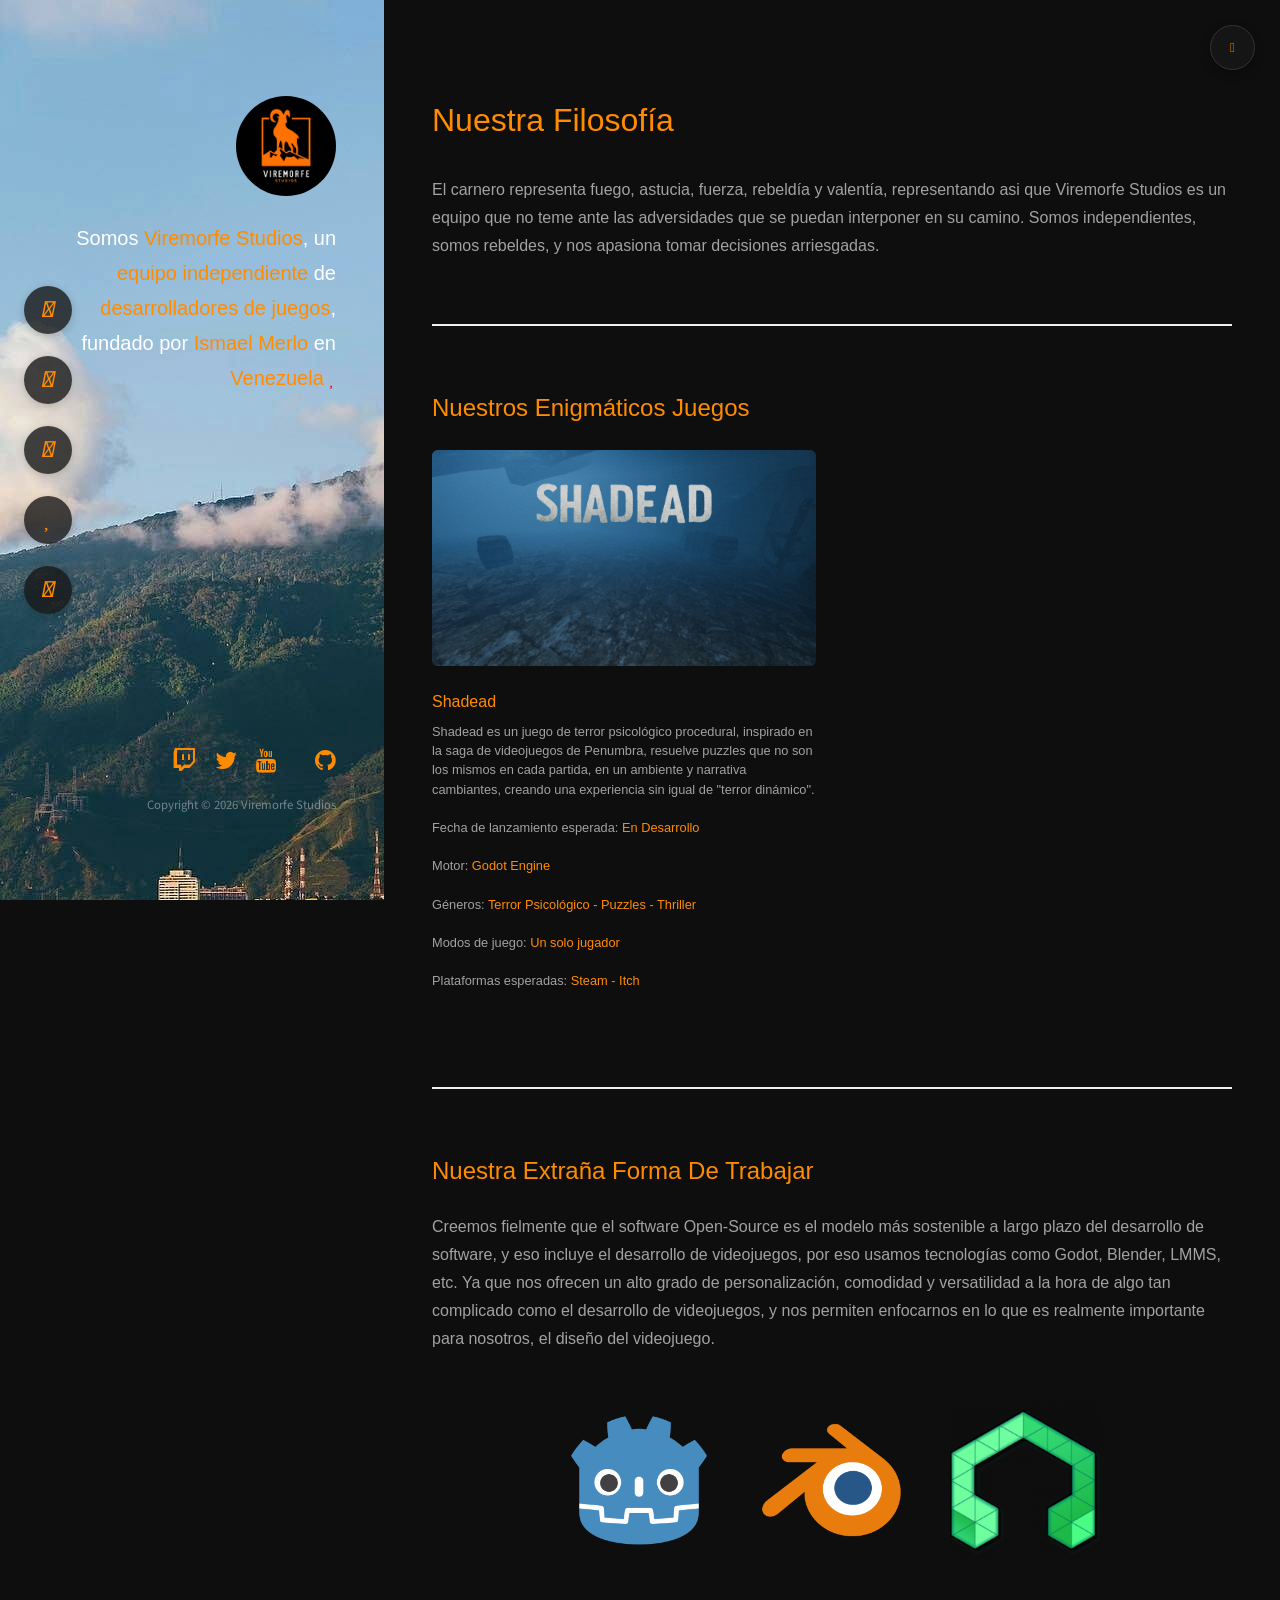
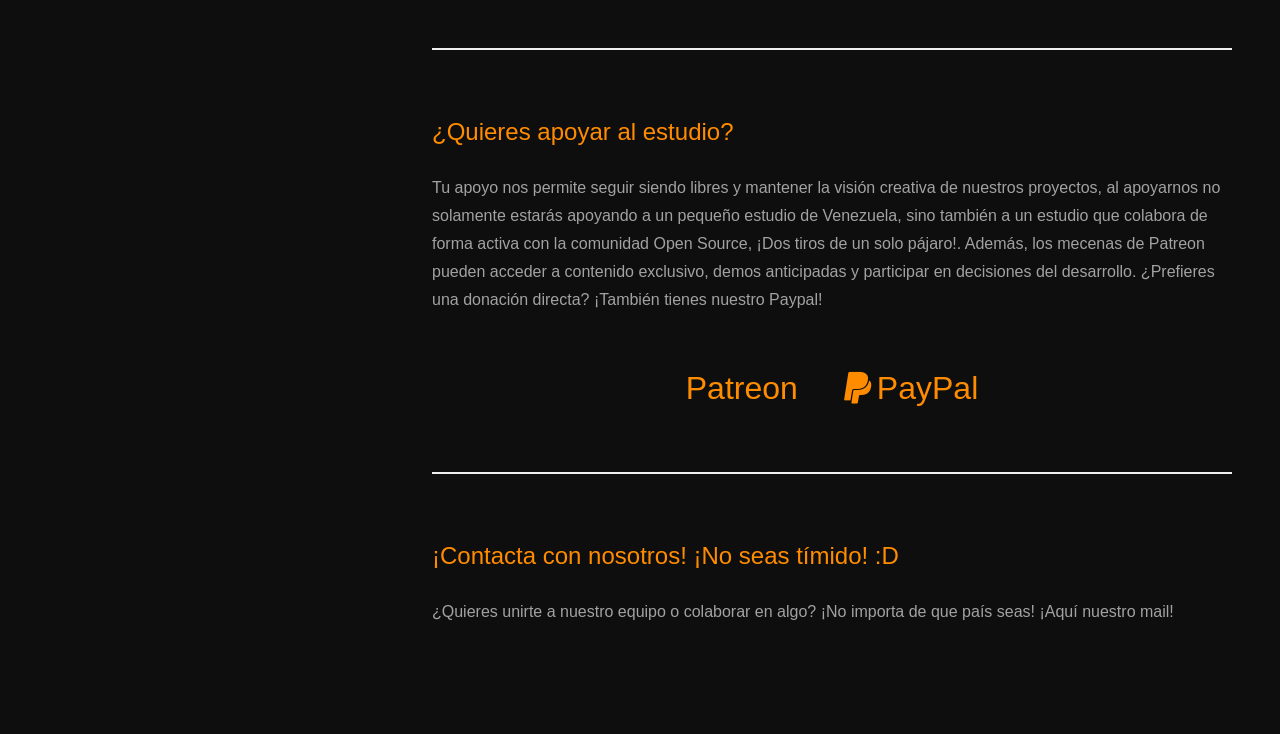
==== es.html @ a809a749 "Source code commited! Added the initial source code for the web page based on the Strata design from" ====
<!DOCTYPE HTML>
<html lang="es">
    <head>

        <!-- Hey, que haces aqui? viendo mi codigo sucio para hablar de él con los demas? Fuera! -->

        <title>Viremorfe Studios | Los Carneros Sin Miedo</title>
        <meta charset="utf-8" />
        <meta name="viewport" content="width=device-width, initial-scale=1" />
        <link rel="stylesheet" href="assets/css/main.css" />
        <link type="image/png" sizes="100x100" rel="icon" href="./images/viremorfe-studios-icon.png" />
        <script src="https://kit.fontawesome.com/fb81ac845c.js" crossorigin="anonymous"></script>
        <style>
        .icons a.icon {
            color: #ff8c00 !important;
            opacity: 1 !important;
            transition: none !important;
        }
        .icons a.icon:hover {
            color: darkOrange !important;
            opacity: 1 !important;
        }
        .fa {
            color: darkOrange !important;
            opacity: 1 !important;
            transition: none !important;
        }
        .fa:hover {
            color: darkOrange !important;
            opacity: 1 !important;
        }
        #header {
            background: url('images/bg.jpg') no-repeat center center;
            background-attachment: fixed;
        }
        .tools-images img {
            width: 150px;
            height: 150px;
            margin: 20px;
            object-fit: cover;
        }
        .team-images img {
            width: 200px;
            height: 200px;
            border-radius: 50%;
            margin: 10px;
            object-fit: cover;
        }
        @keyframes bounce-up {
            0% { transform: translateY(0);}
            50% { transform: translateY(-10px);}
            100% { transform: translateY(0);}
        }
        .tools-images img:hover {
            animation: bounce-up 0.5s;
        }
        .tools-images button {
            background: none;
            border: none;
            padding: 0;
            cursor: pointer;
        }
        .tools-images button img {
            width: 150px;
            height: 150px;
            object-fit: cover;
        }
        .team-images {
            display: flex;
            justify-content: center;
            flex-wrap: wrap;
            margin: 20px 0;
        }
        .team-images img {
            width: 200px;
            height: 200px;
            border-radius: 50%;
            margin: 10px;
            object-fit: cover;
            transition: transform 0.5s;
        }
        .team-images img:hover {
            animation: bounce-up 0.5s;
        }
        .team-images div {
            text-align: center;
        }
        .team-images a {
            text-decoration: none;
        }
        .team-images img {
            border: none;
        }
        .team-avatar {
            background: none;
            border: none;
            padding: 0;
            cursor: pointer;
        }
        .team-avatar img {
            width: 200px;
            height: 200px;
            display: block;
        }
        .team-images div {
            text-align: center;
            margin: 25px;
        }
        .team-images p {
            font-size: 0.9em;
            line-height: 1.7;
            margin-top: 5px;
        }

        .section-nav {
            position: fixed;
            top: 50%;
            left: 24px;
            transform: translateY(-50%);
            z-index: 2000;
            display: flex;
            flex-direction: column;
            gap: 22px;
        }
        .section-nav a {
            width: 48px;
            height: 48px;
            background: #181818cc;
            border-radius: 50%;
            display: flex;
            align-items: center;
            justify-content: center;
            color: darkorange;
            font-size: 1.5em;
            box-shadow: 0 2px 8px rgba(0,0,0,0.18);
            transition: background 0.2s, color 0.2s, transform 0.18s;
            text-decoration: none !important;
            border: 2px solid transparent;
            position: relative;
        }
        .section-nav a:hover, .section-nav a:focus {
            background: darkorange;
            color: #181818;
            border-color: darkorange;
            transform: scale(1.12);
        }
        .section-nav a .nav-tooltip {
            display: block;
            opacity: 0;
            position: absolute;
            left: 60px;
            background: #181818;
            color: darkorange;
            font-family: Impact, Haettenschweiler, 'Arial Narrow Bold', sans-serif;
            font-size: 1em;
            padding: 6px 16px;
            border-radius: 8px;
            white-space: nowrap;
            box-shadow: 0 2px 8px rgba(0,0,0,0.18);
            pointer-events: none;
            transition: opacity 0.18s;
            z-index: 9999;
        }
        .section-nav a:hover .nav-tooltip, .section-nav a:focus .nav-tooltip {
            opacity: 1;
        }
        .section-nav a:not(:hover):not(:focus) .nav-tooltip {
            opacity: 0;
        }

        .lang-switch {
            position: fixed;
            top: 25px;
            right: 25px;
            z-index: 10000;
            display: flex;
            gap: 12px;
        }
        .lang-btn {
            background: #181818cc;
            color: darkorange;
            border: 2px solid transparent;
            border-radius: 10px;
            padding: 8px 15px;
            text-decoration: none;
            font-family: Impact, sans-serif;
            font-size: 0.9em;
            display: flex;
            align-items: center;
            gap: 8px;
            transition: all 0.2s ease;
            box-shadow: 0 4px 10px rgba(0,0,0,0.3);
        }
        .lang-btn i {
            font-size: 1.1em;
        }
        .lang-btn:hover {
            background: darkorange;
            color: #181818;
            transform: translateY(-3px);
            border-color: darkorange;
        }

        @media (max-width: 700px) {
            .lang-switch {
                top: 15px;
                right: 50%;
                transform: translateX(50%);
            }
            .section-nav {
                flex-direction: row;
                left: 50%;
                top: unset;
                bottom: 18px;
                transform: translateX(-50%);
                background: none;
                gap: 12px;
            }
            .section-nav a .nav-tooltip {
                left: 50%;
                top: -38px;
                transform: translateX(-50%);
            }
        }

        .lang-menu {
    position: fixed;
    top: 25px;
    right: 25px;
    z-index: 10000;
    display: flex;
    flex-direction: column;
    align-items: flex-end;
}

.lang-trigger {
    background: #181818cc;
    color: darkorange;
    border: 1px solid #333;
    width: 45px;
    height: 45px;
    border-radius: 50%;
    display: flex;
    align-items: center;
    justify-content: center;
    cursor: pointer;
    transition: all 0.3s ease;
    box-shadow: 0 4px 10px rgba(0,0,0,0.3);
}

.lang-trigger:hover {
    border-color: darkorange;
    transform: scale(1.05);
}

.lang-options {
    margin-top: 10px;
    display: flex;
    flex-direction: column;
    gap: 8px;
    opacity: 0;
    visibility: hidden;
    transform: translateY(-10px);
    transition: all 0.3s cubic-bezier(0.4, 0, 0.2, 1);
}

.lang-menu.active .lang-options {
    opacity: 1;
    visibility: visible;
    transform: translateY(0);
}

.lang-btn {
    background: #181818cc;
    color: darkorange !important;
    border: 1px solid #333;
    border-radius: 8px;
    padding: 8px 14px;
    text-decoration: none !important;
    font-family: Impact, sans-serif;
    font-size: 0.85em;
    display: flex;
    align-items: center;
    gap: 10px;
    transition: all 0.2s ease;
}

.lang-btn img {
    width: 20px;
    height: auto;
    border-radius: 2px;
}

.lang-btn:hover {
    background: #252525;
    border-color: darkorange;
}

@media (max-width: 700px) {
    .lang-menu {
        top: 15px;
        right: 15px;
    }
}
        </style>
    </head>
    <body id="top">

        <div class="lang-menu" id="languageMenu">
    <button class="lang-trigger" onclick="toggleLangMenu()" title="Cambiar idioma">
        <i class="fa-solid fa-globe"></i>
    </button>
    
    <div class="lang-options">
        <a href="index.html" class="lang-btn">
            <img src="https://flagcdn.com/w40/us.png" alt="English"> EN
        </a>
        <a href="es.html" class="lang-btn">
            <img src="https://flagcdn.com/w40/es.png" alt="Español"> ES
        </a>
    </div>
</div>

            <header id="header">

                <a href="https://viremorfe.studio" class="image avatar"><img src="images/avatar.png" alt="" /></a>
                <h1 style = "font-family:Impact, Haettenschweiler, 'Arial Narrow Bold', sans-serif;"><strong>Somos <font color="darkOrange">Viremorfe Studios</font>, un <br> <font color="darkOrange">equipo independiente
                </font> de <br> <font color="darkOrange"> desarrolladores de juegos</font>, <br>
                fundado por <font color="darkOrange">Ismael Merlo</font><br> en <font color="darkOrange">Venezuela</font>  <i class="fa-solid fa-heart fa-beat" style="color: crimson"></i>
                </h1></strong>
            </header>

        <nav class="section-nav" aria-label="Navegación de secciones">
            <a href="#one" title="Filosofía">
                <i class="fa-solid fa-fire"></i>
                <span class="nav-tooltip">Filosofía</span>
            </a>
            <a href="#two" title="Juegos">
                <i class="fa-solid fa-gamepad"></i>
                <span class="nav-tooltip">Juegos</span>
            </a>
            <a href="#tools" title="Herramientas">
                <i class="fa-solid fa-wrench"></i>
                <span class="nav-tooltip">Herramientas</span>
            </a>
            <a href="#support" title="Apóyanos">
                <i class="fa-solid fa-heart"></i>
                <span class="nav-tooltip">Apóyanos</span>
            </a>
            <a href="#three" title="Contacto">
                <i class="fa-solid fa-envelope"></i>
                <span class="nav-tooltip">Contacto</span>
            </a>
        </nav>
        <script>
            document.querySelectorAll('.section-nav a').forEach(link => {
                link.addEventListener('click', function(e) {
                    const targetId = this.getAttribute('href').substring(1);
                    const target = document.getElementById(targetId);
                    if (target) {
                        e.preventDefault();
                        window.scrollTo({
                            top: target.getBoundingClientRect().top + window.scrollY - 30,
                            behavior: 'smooth'
                        });
                        this.blur();
                    }
                });
                link.addEventListener('mouseleave', function() {
                    this.blur();
                });
            });
        </script>

            <div id="main">

                    <section id="one">
                        <header class="major">
                            <h2 style = "font-family:Impact, Haettenschweiler, 'Arial Narrow Bold', sans-serif;"><font color="darkOrange">Nuestra Filosofía</font></h2>
                        </header>
                        <p style = "font-family:Impact, Haettenschweiler, 'Arial Narrow Bold', sans-serif;">El carnero representa fuego, astucia, fuerza, rebeldía y valentía, representando asi que Viremorfe Studios es un equipo que no teme ante las adversidades que se puedan interponer en su camino. Somos independientes, somos rebeldes, y nos apasiona tomar decisiones arriesgadas.</p>
                    </section>

                    <section id="two">
                        <h2 style = "font-family:Impact, Haettenschweiler, 'Arial Narrow Bold', sans-serif;"><font color="darkOrange">Nuestros Enigmáticos Juegos</font></h2>
                        <div class="row">
                            <article class="6u$ 12u$(xsmall) work-item">
                                <a href="images/fulls/01.png" class="image fit thumb"><img src="images/thumbs/01.png" alt="" /></a>
                                <h3 class="peru-text" style = "font-family:Impact, Haettenschweiler, 'Arial Narrow Bold', sans-serif;"><font color="darkOrange">Shadead</font></h3>
                                <p class="peru-text" style = "font-family:Impact, Haettenschweiler, 'Arial Narrow Bold', sans-serif;">Shadead es un juego de terror psicológico procedural, inspirado en la saga de videojuegos de Penumbra, resuelve puzzles que no son los mismos en cada partida, en un ambiente y narrativa cambiantes, creando una experiencia sin igual de "terror dinámico".<br> 
                                <br>
                                Fecha de lanzamiento esperada: <font color="darkOrange">En Desarrollo</font> <br>
                                <br>
                                Motor: <font color="darkOrange">Godot Engine</font> <br>
                                <br>
                                Géneros: <font color="darkOrange">Terror Psicológico - Puzzles - Thriller</font> <br>
                                <br>
                                Modos de juego: <font color="darkOrange">Un solo jugador</font> <br>
                                <br>
                                Plataformas esperadas: <font color="darkOrange">Steam - Itch</font>
                                </p>
                            </article>
                        </div>
                    </section>

                    <section id="tools">
                        <h2 style="font-family:Impact, Haettenschweiler, 'Arial Narrow Bold', sans-serif;"><font color="darkOrange">Nuestra Extraña Forma De Trabajar</font></h2>
                        <p style="font-family:Impact, Haettenschweiler, 'Arial Narrow Bold', sans-serif;">Creemos fielmente que el software Open-Source es el modelo más sostenible a largo plazo del desarrollo de software, y eso incluye el desarrollo de videojuegos, por eso usamos tecnologías como Godot, Blender, LMMS, etc. Ya que nos ofrecen un alto grado de personalización, comodidad y versatilidad a la hora de algo tan complicado como el desarrollo de videojuegos, y nos permiten enfocarnos en lo que es realmente importante para nosotros, el diseño del videojuego.
                        </p>
                        <div class="tools-images" style="text-align: center;">
                            <button onclick="window.open('https://godotengine.org', '_blank');">
                                <img src="images/tools/godot.png" alt="Herramienta 1" class="tool-image" />
                            </button>
                            <button onclick="window.open('https://blender.org', '_blank');">
                                <img src="images/tools/blender.png" alt="Herramienta 1" class="tool-image" />
                            </button>
                            <button onclick="window.open('https://lmms.io', '_blank');">
                                <img src="images/tools/lmms.png" alt="Herramienta 1" class="tool-image" />
                            </button>
                        </div>
                    </section>

                    <section id="support">
                        <h2 style="font-family:Impact, Haettenschweiler, 'Arial Narrow Bold', sans-serif;">
                            <font color="darkOrange">¿Quieres apoyar al estudio?</font>
                        </h2>
                        <p style="font-family:Impact, Haettenschweiler, 'Arial Narrow Bold', sans-serif;">
                            Tu apoyo nos permite seguir siendo libres y mantener la visión creativa de nuestros proyectos, al apoyarnos no solamente estarás apoyando a un pequeño estudio de Venezuela, sino también a un estudio que colabora de forma activa con la comunidad Open Source, ¡Dos tiros de un solo pájaro!. Además, los mecenas de Patreon pueden acceder a contenido exclusivo, demos anticipadas y participar en decisiones del desarrollo. ¿Prefieres una donación directa? ¡También tienes nuestro Paypal!<br><br>
                        </p>
                        <div style="text-align: center; margin-bottom: 30px;">
                            <a href="https://www.patreon.com/viremorfestudios" target="_blank" class="icon fa-brands fa-patreon" style="font-size: 32px; color: darkOrange; margin: 0 20px; text-decoration: none;">
                                <span style="font-family:Impact, Haettenschweiler, 'Arial Narrow Bold', sans-serif;">Patreon</span>
                            </a>
                            <a href="https://www.paypal.me/viremorfestudios" target="_blank" class="icon fa-brands fa-paypal" style="font-size: 32px; color: darkOrange; margin: 0 20px; text-decoration: none;">
                                <span style="font-family:Impact, Haettenschweiler, 'Arial Narrow Bold', sans-serif;">PayPal</span>
                            </a>
                        </div>
                    </section>

                    <section id="three"></section>
                        <h2 style="font-family:Impact, Haettenschweiler, 'Arial Narrow Bold', sans-serif;"><font color="darkOrange">¡Contacta con nosotros! ¡No seas tímido! :D</font></h2>
                        <p style="font-family:Impact, Haettenschweiler, 'Arial Narrow Bold', sans-serif;">¿Quieres unirte a nuestro equipo o colaborar en algo? ¡No importa de que país seas! ¡Aquí nuestro mail! <br> <br> <a href="mailto:contact@viremorfe.studio" class="fa-regular fa-envelope-open fa-bounce" class="icon fa-envelope-o" style="font-size: 18px; color: darkOrange; text-decoration: none;"></a> </p>
                    </section>
            </div>

            <footer id="footer">
                <ul class="icons">
                    <br>
                    <li><a target="_blank" href="https://twitch.tv/viremorfe" class="icon fa-brands fa-twitch"><span class="label">Twitch</span></a></li>
                    <li><a target="_blank" href="https://x.com/viremorfe" class="icon fa-brands fa-twitter"><span class="label">Twitter</span></a></li>
                    <li><a target="_blank" href="https://www.youtube.com/@Viremorfe" class="icon fa-brands fa-youtube"><span class="label">Youtube</span></a></li>
                    <li><a target="_blank" href="https://tiktok.com/@viremorfe_oficial" class="icon fa-brands fa-tiktok"><span class="label">Tiktok</span></a></li>
                    <li><a target="_blank" href="https://www.github.com/viremorfe-studios" class="icon fa-brands fa-github"><span class="label">GitHub</span></a></li>
                    </ul>

                <ul class="copyright">
                    <li>Copyright &copy; 2026 Viremorfe Studios</li>
                </ul>
            </footer>

        <script src="assets/js/jquery.min.js"></script>
            <script src="assets/js/jquery.poptrox.min.js"></script>
            <script src="assets/js/skel.min.js"></script>
            <script src="assets/js/util.js"></script>
            <script src="assets/js/main.js"></script>

        <script>
    function toggleLangMenu() {
        const menu = document.getElementById('languageMenu');
        menu.classList.toggle('active');
    }

    window.onclick = function(event) {
        if (!event.target.closest('#languageMenu')) {
            const menu = document.getElementById('languageMenu');
            if (menu.classList.contains('active')) {
                menu.classList.remove('active');
            }
        }
    }
</script>

    </body>
</html>
---- assets/css/main.css ----
@import url("font-awesome.min.css");
@import url("http://fonts.googleapis.com/css?family=Source+Sans+Pro:400,400italic");

/*
	Strata by HTML5 UP
	html5up.net | @n33co
	Free for personal and commercial use under the CCA 3.0 license (html5up.net/license)
*/

/* Reset */

	html, body, div, span, applet, object, iframe, h1, h2, h3, h4, h5, h6, p, blockquote, pre, a, abbr, acronym, address, big, cite, code, del, dfn, em, img, ins, kbd, q, s, samp, small, strike, strong, sub, sup, tt, var, b, u, i, center, dl, dt, dd, ol, ul, li, fieldset, form, label, legend, table, caption, tbody, tfoot, thead, tr, th, td, article, aside, canvas, details, embed, figure, figcaption, footer, header, hgroup, menu, nav, output, ruby, section, summary, time, mark, audio, video {
		margin: 0;
		padding: 0;
		border: 0;
		font-size: 100%;
		font: inherit;
		vertical-align: baseline;
	}

	article, aside, details, figcaption, figure, footer, header, hgroup, menu, nav, section {
		display: block;
	}

	body {
		line-height: 1;
	}

	ol, ul {
		list-style: none;
	}

	blockquote, q {
		quotes: none;
	}

	blockquote:before, blockquote:after, q:before, q:after {
		content: '';
		content: none;
	}

	table {
		border-collapse: collapse;
		border-spacing: 0;
	}

	body {
		-webkit-text-size-adjust: none;
	}

/* Box Model */

	*, *:before, *:after {
		-moz-box-sizing: border-box;
		-webkit-box-sizing: border-box;
		box-sizing: border-box;
	}

/* Containers */

	.container {
		margin-left: auto;
		margin-right: auto;
	}

	.container.\31 25\25 {
		width: 100%;
		max-width: 1200px;
		min-width: 960px;
	}

	.container.\37 5\25 {
		width: 720px;
	}

	.container.\35 0\25 {
		width: 480px;
	}

	.container.\32 5\25 {
		width: 240px;
	}

	.container {
		width: 960px;
	}

	@media screen and (max-width: 1800px) {

		.container.\31 25\25 {
			width: 100%;
			max-width: 1200px;
			min-width: 960px;
		}

		.container.\37 5\25 {
			width: 720px;
		}

		.container.\35 0\25 {
			width: 480px;
		}

		.container.\32 5\25 {
			width: 240px;
		}

		.container {
			width: 960px;
		}

	}

	@media screen and (max-width: 1280px) {

		.container.\31 25\25 {
			width: 100%;
			max-width: 1200px;
			min-width: 960px;
		}

		.container.\37 5\25 {
			width: 720px;
		}

		.container.\35 0\25 {
			width: 480px;
		}

		.container.\32 5\25 {
			width: 240px;
		}

		.container {
			width: 960px;
		}

	}

	@media screen and (max-width: 980px) {

		.container.\31 25\25 {
			width: 100%;
			max-width: 1200px;
			min-width: 960px;
		}

		.container.\37 5\25 {
			width: 720px;
		}

		.container.\35 0\25 {
			width: 480px;
		}

		.container.\32 5\25 {
			width: 240px;
		}

		.container {
			width: 960px;
		}

	}

	@media screen and (max-width: 736px) {

		.container.\31 25\25 {
			width: 100%;
			max-width: 1200px;
			min-width: 960px;
		}

		.container.\37 5\25 {
			width: 720px;
		}

		.container.\35 0\25 {
			width: 480px;
		}

		.container.\32 5\25 {
			width: 240px;
		}

		.container {
			width: 960px;
		}

	}

	@media screen and (max-width: 480px) {

		.container.\31 25\25 {
			width: 100%;
			max-width: 1200px;
			min-width: 960px;
		}

		.container.\37 5\25 {
			width: 720px;
		}

		.container.\35 0\25 {
			width: 480px;
		}

		.container.\32 5\25 {
			width: 240px;
		}

		.container {
			width: 960px;
		}

	}

/* Grid */

	.row {
		border-bottom: solid 1px transparent;
		-moz-box-sizing: border-box;
		-webkit-box-sizing: border-box;
		box-sizing: border-box;
	}

	.row > * {
		float: left;
		-moz-box-sizing: border-box;
		-webkit-box-sizing: border-box;
		box-sizing: border-box;
	}

	.row:after, .row:before {
		content: '';
		display: block;
		clear: both;
		height: 0;
	}

	.row.uniform > * > :first-child {
		margin-top: 0;
	}

	.row.uniform > * > :last-child {
		margin-bottom: 0;
	}

	.row.\30 \25 > * {
		padding: 0 0 0 0em;
	}

	.row.\30 \25 {
		margin: 0 0 -1px 0em;
	}

	.row.uniform.\30 \25 > * {
		padding: 0em 0 0 0em;
	}

	.row.uniform.\30 \25 {
		margin: 0em 0 -1px 0em;
	}

	.row > * {
		padding: 0 0 0 2.5em;
	}

	.row {
		margin: 0 0 -1px -2.5em;
	}

	.row.uniform > * {
		padding: 2.5em 0 0 2.5em;
	}

	.row.uniform {
		margin: -2.5em 0 -1px -2.5em;
	}

	.row.\32 00\25 > * {
		padding: 0 0 0 5em;
	}

	.row.\32 00\25 {
		margin: 0 0 -1px -5em;
	}

	.row.uniform.\32 00\25 > * {
		padding: 5em 0 0 5em;
	}

	.row.uniform.\32 00\25 {
		margin: -5em 0 -1px -5em;
	}

	.row.\31 50\25 > * {
		padding: 0 0 0 3.75em;
	}

	.row.\31 50\25 {
		margin: 0 0 -1px -3.75em;
	}

	.row.uniform.\31 50\25 > * {
		padding: 3.75em 0 0 3.75em;
	}

	.row.uniform.\31 50\25 {
		margin: -3.75em 0 -1px -3.75em;
	}

	.row.\35 0\25 > * {
		padding: 0 0 0 1.25em;
	}

	.row.\35 0\25 {
		margin: 0 0 -1px -1.25em;
	}

	.row.uniform.\35 0\25 > * {
		padding: 1.25em 0 0 1.25em;
	}

	.row.uniform.\35 0\25 {
		margin: -1.25em 0 -1px -1.25em;
	}

	.row.\32 5\25 > * {
		padding: 0 0 0 0.625em;
	}

	.row.\32 5\25 {
		margin: 0 0 -1px -0.625em;
	}

	.row.uniform.\32 5\25 > * {
		padding: 0.625em 0 0 0.625em;
	}

	.row.uniform.\32 5\25 {
		margin: -0.625em 0 -1px -0.625em;
	}

	.\31 2u, .\31 2u\24 {
		width: 100%;
		clear: none;
		margin-left: 0;
	}

	.\31 1u, .\31 1u\24 {
		width: 91.6666666667%;
		clear: none;
		margin-left: 0;
	}

	.\31 0u, .\31 0u\24 {
		width: 83.3333333333%;
		clear: none;
		margin-left: 0;
	}

	.\39 u, .\39 u\24 {
		width: 75%;
		clear: none;
		margin-left: 0;
	}

	.\38 u, .\38 u\24 {
		width: 66.6666666667%;
		clear: none;
		margin-left: 0;
	}

	.\37 u, .\37 u\24 {
		width: 58.3333333333%;
		clear: none;
		margin-left: 0;
	}

	.\36 u, .\36 u\24 {
		width: 50%;
		clear: none;
		margin-left: 0;
	}

	.\35 u, .\35 u\24 {
		width: 41.6666666667%;
		clear: none;
		margin-left: 0;
	}

	.\34 u, .\34 u\24 {
		width: 33.3333333333%;
		clear: none;
		margin-left: 0;
	}

	.\33 u, .\33 u\24 {
		width: 25%;
		clear: none;
		margin-left: 0;
	}

	.\32 u, .\32 u\24 {
		width: 16.6666666667%;
		clear: none;
		margin-left: 0;
	}

	.\31 u, .\31 u\24 {
		width: 8.3333333333%;
		clear: none;
		margin-left: 0;
	}

	.\31 2u\24 + *,
	.\31 1u\24 + *,
	.\31 0u\24 + *,
	.\39 u\24 + *,
	.\38 u\24 + *,
	.\37 u\24 + *,
	.\36 u\24 + *,
	.\35 u\24 + *,
	.\34 u\24 + *,
	.\33 u\24 + *,
	.\32 u\24 + *,
	.\31 u\24 + * {
		clear: left;
	}

	.\-11u {
		margin-left: 91.66667%;
	}

	.\-10u {
		margin-left: 83.33333%;
	}

	.\-9u {
		margin-left: 75%;
	}

	.\-8u {
		margin-left: 66.66667%;
	}

	.\-7u {
		margin-left: 58.33333%;
	}

	.\-6u {
		margin-left: 50%;
	}

	.\-5u {
		margin-left: 41.66667%;
	}

	.\-4u {
		margin-left: 33.33333%;
	}

	.\-3u {
		margin-left: 25%;
	}

	.\-2u {
		margin-left: 16.66667%;
	}

	.\-1u {
		margin-left: 8.33333%;
	}

	@media screen and (max-width: 1800px) {

		.row > * {
			padding: 0 0 0 2.5em;
		}

		.row {
			margin: 0 0 -1px -2.5em;
		}

		.row.uniform > * {
			padding: 2.5em 0 0 2.5em;
		}

		.row.uniform {
			margin: -2.5em 0 -1px -2.5em;
		}

		.row.\32 00\25 > * {
			padding: 0 0 0 5em;
		}

		.row.\32 00\25 {
			margin: 0 0 -1px -5em;
		}

		.row.uniform.\32 00\25 > * {
			padding: 5em 0 0 5em;
		}

		.row.uniform.\32 00\25 {
			margin: -5em 0 -1px -5em;
		}

		.row.\31 50\25 > * {
			padding: 0 0 0 3.75em;
		}

		.row.\31 50\25 {
			margin: 0 0 -1px -3.75em;
		}

		.row.uniform.\31 50\25 > * {
			padding: 3.75em 0 0 3.75em;
		}

		.row.uniform.\31 50\25 {
			margin: -3.75em 0 -1px -3.75em;
		}

		.row.\35 0\25 > * {
			padding: 0 0 0 1.25em;
		}

		.row.\35 0\25 {
			margin: 0 0 -1px -1.25em;
		}

		.row.uniform.\35 0\25 > * {
			padding: 1.25em 0 0 1.25em;
		}

		.row.uniform.\35 0\25 {
			margin: -1.25em 0 -1px -1.25em;
		}

		.row.\32 5\25 > * {
			padding: 0 0 0 0.625em;
		}

		.row.\32 5\25 {
			margin: 0 0 -1px -0.625em;
		}

		.row.uniform.\32 5\25 > * {
			padding: 0.625em 0 0 0.625em;
		}

		.row.uniform.\32 5\25 {
			margin: -0.625em 0 -1px -0.625em;
		}

		.\31 2u\28xlarge\29, .\31 2u\24\28xlarge\29 {
			width: 100%;
			clear: none;
			margin-left: 0;
		}

		.\31 1u\28xlarge\29, .\31 1u\24\28xlarge\29 {
			width: 91.6666666667%;
			clear: none;
			margin-left: 0;
		}

		.\31 0u\28xlarge\29, .\31 0u\24\28xlarge\29 {
			width: 83.3333333333%;
			clear: none;
			margin-left: 0;
		}

		.\39 u\28xlarge\29, .\39 u\24\28xlarge\29 {
			width: 75%;
			clear: none;
			margin-left: 0;
		}

		.\38 u\28xlarge\29, .\38 u\24\28xlarge\29 {
			width: 66.6666666667%;
			clear: none;
			margin-left: 0;
		}

		.\37 u\28xlarge\29, .\37 u\24\28xlarge\29 {
			width: 58.3333333333%;
			clear: none;
			margin-left: 0;
		}

		.\36 u\28xlarge\29, .\36 u\24\28xlarge\29 {
			width: 50%;
			clear: none;
			margin-left: 0;
		}

		.\35 u\28xlarge\29, .\35 u\24\28xlarge\29 {
			width: 41.6666666667%;
			clear: none;
			margin-left: 0;
		}

		.\34 u\28xlarge\29, .\34 u\24\28xlarge\29 {
			width: 33.3333333333%;
			clear: none;
			margin-left: 0;
		}

		.\33 u\28xlarge\29, .\33 u\24\28xlarge\29 {
			width: 25%;
			clear: none;
			margin-left: 0;
		}

		.\32 u\28xlarge\29, .\32 u\24\28xlarge\29 {
			width: 16.6666666667%;
			clear: none;
			margin-left: 0;
		}

		.\31 u\28xlarge\29, .\31 u\24\28xlarge\29 {
			width: 8.3333333333%;
			clear: none;
			margin-left: 0;
		}

		.\31 2u\24\28xlarge\29 + *,
		.\31 1u\24\28xlarge\29 + *,
		.\31 0u\24\28xlarge\29 + *,
		.\39 u\24\28xlarge\29 + *,
		.\38 u\24\28xlarge\29 + *,
		.\37 u\24\28xlarge\29 + *,
		.\36 u\24\28xlarge\29 + *,
		.\35 u\24\28xlarge\29 + *,
		.\34 u\24\28xlarge\29 + *,
		.\33 u\24\28xlarge\29 + *,
		.\32 u\24\28xlarge\29 + *,
		.\31 u\24\28xlarge\29 + * {
			clear: left;
		}

		.\-11u\28xlarge\29 {
			margin-left: 91.66667%;
		}

		.\-10u\28xlarge\29 {
			margin-left: 83.33333%;
		}

		.\-9u\28xlarge\29 {
			margin-left: 75%;
		}

		.\-8u\28xlarge\29 {
			margin-left: 66.66667%;
		}

		.\-7u\28xlarge\29 {
			margin-left: 58.33333%;
		}

		.\-6u\28xlarge\29 {
			margin-left: 50%;
		}

		.\-5u\28xlarge\29 {
			margin-left: 41.66667%;
		}

		.\-4u\28xlarge\29 {
			margin-left: 33.33333%;
		}

		.\-3u\28xlarge\29 {
			margin-left: 25%;
		}

		.\-2u\28xlarge\29 {
			margin-left: 16.66667%;
		}

		.\-1u\28xlarge\29 {
			margin-left: 8.33333%;
		}

	}

	@media screen and (max-width: 1280px) {

		.row > * {
			padding: 0 0 0 2em;
		}

		.row {
			margin: 0 0 -1px -2em;
		}

		.row.uniform > * {
			padding: 2em 0 0 2em;
		}

		.row.uniform {
			margin: -2em 0 -1px -2em;
		}

		.row.\32 00\25 > * {
			padding: 0 0 0 4em;
		}

		.row.\32 00\25 {
			margin: 0 0 -1px -4em;
		}

		.row.uniform.\32 00\25 > * {
			padding: 4em 0 0 4em;
		}

		.row.uniform.\32 00\25 {
			margin: -4em 0 -1px -4em;
		}

		.row.\31 50\25 > * {
			padding: 0 0 0 3em;
		}

		.row.\31 50\25 {
			margin: 0 0 -1px -3em;
		}

		.row.uniform.\31 50\25 > * {
			padding: 3em 0 0 3em;
		}

		.row.uniform.\31 50\25 {
			margin: -3em 0 -1px -3em;
		}

		.row.\35 0\25 > * {
			padding: 0 0 0 1em;
		}

		.row.\35 0\25 {
			margin: 0 0 -1px -1em;
		}

		.row.uniform.\35 0\25 > * {
			padding: 1em 0 0 1em;
		}

		.row.uniform.\35 0\25 {
			margin: -1em 0 -1px -1em;
		}

		.row.\32 5\25 > * {
			padding: 0 0 0 0.5em;
		}

		.row.\32 5\25 {
			margin: 0 0 -1px -0.5em;
		}

		.row.uniform.\32 5\25 > * {
			padding: 0.5em 0 0 0.5em;
		}

		.row.uniform.\32 5\25 {
			margin: -0.5em 0 -1px -0.5em;
		}

		.\31 2u\28large\29, .\31 2u\24\28large\29 {
			width: 100%;
			clear: none;
			margin-left: 0;
		}

		.\31 1u\28large\29, .\31 1u\24\28large\29 {
			width: 91.6666666667%;
			clear: none;
			margin-left: 0;
		}

		.\31 0u\28large\29, .\31 0u\24\28large\29 {
			width: 83.3333333333%;
			clear: none;
			margin-left: 0;
		}

		.\39 u\28large\29, .\39 u\24\28large\29 {
			width: 75%;
			clear: none;
			margin-left: 0;
		}

		.\38 u\28large\29, .\38 u\24\28large\29 {
			width: 66.6666666667%;
			clear: none;
			margin-left: 0;
		}

		.\37 u\28large\29, .\37 u\24\28large\29 {
			width: 58.3333333333%;
			clear: none;
			margin-left: 0;
		}

		.\36 u\28large\29, .\36 u\24\28large\29 {
			width: 50%;
			clear: none;
			margin-left: 0;
		}

		.\35 u\28large\29, .\35 u\24\28large\29 {
			width: 41.6666666667%;
			clear: none;
			margin-left: 0;
		}

		.\34 u\28large\29, .\34 u\24\28large\29 {
			width: 33.3333333333%;
			clear: none;
			margin-left: 0;
		}

		.\33 u\28large\29, .\33 u\24\28large\29 {
			width: 25%;
			clear: none;
			margin-left: 0;
		}

		.\32 u\28large\29, .\32 u\24\28large\29 {
			width: 16.6666666667%;
			clear: none;
			margin-left: 0;
		}

		.\31 u\28large\29, .\31 u\24\28large\29 {
			width: 8.3333333333%;
			clear: none;
			margin-left: 0;
		}

		.\31 2u\24\28large\29 + *,
		.\31 1u\24\28large\29 + *,
		.\31 0u\24\28large\29 + *,
		.\39 u\24\28large\29 + *,
		.\38 u\24\28large\29 + *,
		.\37 u\24\28large\29 + *,
		.\36 u\24\28large\29 + *,
		.\35 u\24\28large\29 + *,
		.\34 u\24\28large\29 + *,
		.\33 u\24\28large\29 + *,
		.\32 u\24\28large\29 + *,
		.\31 u\24\28large\29 + * {
			clear: left;
		}

		.\-11u\28large\29 {
			margin-left: 91.66667%;
		}

		.\-10u\28large\29 {
			margin-left: 83.33333%;
		}

		.\-9u\28large\29 {
			margin-left: 75%;
		}

		.\-8u\28large\29 {
			margin-left: 66.66667%;
		}

		.\-7u\28large\29 {
			margin-left: 58.33333%;
		}

		.\-6u\28large\29 {
			margin-left: 50%;
		}

		.\-5u\28large\29 {
			margin-left: 41.66667%;
		}

		.\-4u\28large\29 {
			margin-left: 33.33333%;
		}

		.\-3u\28large\29 {
			margin-left: 25%;
		}

		.\-2u\28large\29 {
			margin-left: 16.66667%;
		}

		.\-1u\28large\29 {
			margin-left: 8.33333%;
		}

	}

	@media screen and (max-width: 980px) {

		.row > * {
			padding: 0 0 0 2em;
		}

		.row {
			margin: 0 0 -1px -2em;
		}

		.row.uniform > * {
			padding: 2em 0 0 2em;
		}

		.row.uniform {
			margin: -2em 0 -1px -2em;
		}

		.row.\32 00\25 > * {
			padding: 0 0 0 4em;
		}

		.row.\32 00\25 {
			margin: 0 0 -1px -4em;
		}

		.row.uniform.\32 00\25 > * {
			padding: 4em 0 0 4em;
		}

		.row.uniform.\32 00\25 {
			margin: -4em 0 -1px -4em;
		}

		.row.\31 50\25 > * {
			padding: 0 0 0 3em;
		}

		.row.\31 50\25 {
			margin: 0 0 -1px -3em;
		}

		.row.uniform.\31 50\25 > * {
			padding: 3em 0 0 3em;
		}

		.row.uniform.\31 50\25 {
			margin: -3em 0 -1px -3em;
		}

		.row.\35 0\25 > * {
			padding: 0 0 0 1em;
		}

		.row.\35 0\25 {
			margin: 0 0 -1px -1em;
		}

		.row.uniform.\35 0\25 > * {
			padding: 1em 0 0 1em;
		}

		.row.uniform.\35 0\25 {
			margin: -1em 0 -1px -1em;
		}

		.row.\32 5\25 > * {
			padding: 0 0 0 0.5em;
		}

		.row.\32 5\25 {
			margin: 0 0 -1px -0.5em;
		}

		.row.uniform.\32 5\25 > * {
			padding: 0.5em 0 0 0.5em;
		}

		.row.uniform.\32 5\25 {
			margin: -0.5em 0 -1px -0.5em;
		}

		.\31 2u\28medium\29, .\31 2u\24\28medium\29 {
			width: 100%;
			clear: none;
			margin-left: 0;
		}

		.\31 1u\28medium\29, .\31 1u\24\28medium\29 {
			width: 91.6666666667%;
			clear: none;
			margin-left: 0;
		}

		.\31 0u\28medium\29, .\31 0u\24\28medium\29 {
			width: 83.3333333333%;
			clear: none;
			margin-left: 0;
		}

		.\39 u\28medium\29, .\39 u\24\28medium\29 {
			width: 75%;
			clear: none;
			margin-left: 0;
		}

		.\38 u\28medium\29, .\38 u\24\28medium\29 {
			width: 66.6666666667%;
			clear: none;
			margin-left: 0;
		}

		.\37 u\28medium\29, .\37 u\24\28medium\29 {
			width: 58.3333333333%;
			clear: none;
			margin-left: 0;
		}

		.\36 u\28medium\29, .\36 u\24\28medium\29 {
			width: 50%;
			clear: none;
			margin-left: 0;
		}

		.\35 u\28medium\29, .\35 u\24\28medium\29 {
			width: 41.6666666667%;
			clear: none;
			margin-left: 0;
		}

		.\34 u\28medium\29, .\34 u\24\28medium\29 {
			width: 33.3333333333%;
			clear: none;
			margin-left: 0;
		}

		.\33 u\28medium\29, .\33 u\24\28medium\29 {
			width: 25%;
			clear: none;
			margin-left: 0;
		}

		.\32 u\28medium\29, .\32 u\24\28medium\29 {
			width: 16.6666666667%;
			clear: none;
			margin-left: 0;
		}

		.\31 u\28medium\29, .\31 u\24\28medium\29 {
			width: 8.3333333333%;
			clear: none;
			margin-left: 0;
		}

		.\31 2u\24\28medium\29 + *,
		.\31 1u\24\28medium\29 + *,
		.\31 0u\24\28medium\29 + *,
		.\39 u\24\28medium\29 + *,
		.\38 u\24\28medium\29 + *,
		.\37 u\24\28medium\29 + *,
		.\36 u\24\28medium\29 + *,
		.\35 u\24\28medium\29 + *,
		.\34 u\24\28medium\29 + *,
		.\33 u\24\28medium\29 + *,
		.\32 u\24\28medium\29 + *,
		.\31 u\24\28medium\29 + * {
			clear: left;
		}

		.\-11u\28medium\29 {
			margin-left: 91.66667%;
		}

		.\-10u\28medium\29 {
			margin-left: 83.33333%;
		}

		.\-9u\28medium\29 {
			margin-left: 75%;
		}

		.\-8u\28medium\29 {
			margin-left: 66.66667%;
		}

		.\-7u\28medium\29 {
			margin-left: 58.33333%;
		}

		.\-6u\28medium\29 {
			margin-left: 50%;
		}

		.\-5u\28medium\29 {
			margin-left: 41.66667%;
		}

		.\-4u\28medium\29 {
			margin-left: 33.33333%;
		}

		.\-3u\28medium\29 {
			margin-left: 25%;
		}

		.\-2u\28medium\29 {
			margin-left: 16.66667%;
		}

		.\-1u\28medium\29 {
			margin-left: 8.33333%;
		}

	}

	@media screen and (max-width: 736px) {

		.row > * {
			padding: 0 0 0 1.5em;
		}

		.row {
			margin: 0 0 -1px -1.5em;
		}

		.row.uniform > * {
			padding: 1.5em 0 0 1.5em;
		}

		.row.uniform {
			margin: -1.5em 0 -1px -1.5em;
		}

		.row.\32 00\25 > * {
			padding: 0 0 0 3em;
		}

		.row.\32 00\25 {
			margin: 0 0 -1px -3em;
		}

		.row.uniform.\32 00\25 > * {
			padding: 3em 0 0 3em;
		}

		.row.uniform.\32 00\25 {
			margin: -3em 0 -1px -3em;
		}

		.row.\31 50\25 > * {
			padding: 0 0 0 2.25em;
		}

		.row.\31 50\25 {
			margin: 0 0 -1px -2.25em;
		}

		.row.uniform.\31 50\25 > * {
			padding: 2.25em 0 0 2.25em;
		}

		.row.uniform.\31 50\25 {
			margin: -2.25em 0 -1px -2.25em;
		}

		.row.\35 0\25 > * {
			padding: 0 0 0 0.75em;
		}

		.row.\35 0\25 {
			margin: 0 0 -1px -0.75em;
		}

		.row.uniform.\35 0\25 > * {
			padding: 0.75em 0 0 0.75em;
		}

		.row.uniform.\35 0\25 {
			margin: -0.75em 0 -1px -0.75em;
		}

		.row.\32 5\25 > * {
			padding: 0 0 0 0.375em;
		}

		.row.\32 5\25 {
			margin: 0 0 -1px -0.375em;
		}

		.row.uniform.\32 5\25 > * {
			padding: 0.375em 0 0 0.375em;
		}

		.row.uniform.\32 5\25 {
			margin: -0.375em 0 -1px -0.375em;
		}

		.\31 2u\28small\29, .\31 2u\24\28small\29 {
			width: 100%;
			clear: none;
			margin-left: 0;
		}

		.\31 1u\28small\29, .\31 1u\24\28small\29 {
			width: 91.6666666667%;
			clear: none;
			margin-left: 0;
		}

		.\31 0u\28small\29, .\31 0u\24\28small\29 {
			width: 83.3333333333%;
			clear: none;
			margin-left: 0;
		}

		.\39 u\28small\29, .\39 u\24\28small\29 {
			width: 75%;
			clear: none;
			margin-left: 0;
		}

		.\38 u\28small\29, .\38 u\24\28small\29 {
			width: 66.6666666667%;
			clear: none;
			margin-left: 0;
		}

		.\37 u\28small\29, .\37 u\24\28small\29 {
			width: 58.3333333333%;
			clear: none;
			margin-left: 0;
		}

		.\36 u\28small\29, .\36 u\24\28small\29 {
			width: 50%;
			clear: none;
			margin-left: 0;
		}

		.\35 u\28small\29, .\35 u\24\28small\29 {
			width: 41.6666666667%;
			clear: none;
			margin-left: 0;
		}

		.\34 u\28small\29, .\34 u\24\28small\29 {
			width: 33.3333333333%;
			clear: none;
			margin-left: 0;
		}

		.\33 u\28small\29, .\33 u\24\28small\29 {
			width: 25%;
			clear: none;
			margin-left: 0;
		}

		.\32 u\28small\29, .\32 u\24\28small\29 {
			width: 16.6666666667%;
			clear: none;
			margin-left: 0;
		}

		.\31 u\28small\29, .\31 u\24\28small\29 {
			width: 8.3333333333%;
			clear: none;
			margin-left: 0;
		}

		.\31 2u\24\28small\29 + *,
		.\31 1u\24\28small\29 + *,
		.\31 0u\24\28small\29 + *,
		.\39 u\24\28small\29 + *,
		.\38 u\24\28small\29 + *,
		.\37 u\24\28small\29 + *,
		.\36 u\24\28small\29 + *,
		.\35 u\24\28small\29 + *,
		.\34 u\24\28small\29 + *,
		.\33 u\24\28small\29 + *,
		.\32 u\24\28small\29 + *,
		.\31 u\24\28small\29 + * {
			clear: left;
		}

		.\-11u\28small\29 {
			margin-left: 91.66667%;
		}

		.\-10u\28small\29 {
			margin-left: 83.33333%;
		}

		.\-9u\28small\29 {
			margin-left: 75%;
		}

		.\-8u\28small\29 {
			margin-left: 66.66667%;
		}

		.\-7u\28small\29 {
			margin-left: 58.33333%;
		}

		.\-6u\28small\29 {
			margin-left: 50%;
		}

		.\-5u\28small\29 {
			margin-left: 41.66667%;
		}

		.\-4u\28small\29 {
			margin-left: 33.33333%;
		}

		.\-3u\28small\29 {
			margin-left: 25%;
		}

		.\-2u\28small\29 {
			margin-left: 16.66667%;
		}

		.\-1u\28small\29 {
			margin-left: 8.33333%;
		}

	}

	@media screen and (max-width: 480px) {

		.row > * {
			padding: 0 0 0 1.5em;
		}

		.row {
			margin: 0 0 -1px -1.5em;
		}

		.row.uniform > * {
			padding: 1.5em 0 0 1.5em;
		}

		.row.uniform {
			margin: -1.5em 0 -1px -1.5em;
		}

		.row.\32 00\25 > * {
			padding: 0 0 0 3em;
		}

		.row.\32 00\25 {
			margin: 0 0 -1px -3em;
		}

		.row.uniform.\32 00\25 > * {
			padding: 3em 0 0 3em;
		}

		.row.uniform.\32 00\25 {
			margin: -3em 0 -1px -3em;
		}

		.row.\31 50\25 > * {
			padding: 0 0 0 2.25em;
		}

		.row.\31 50\25 {
			margin: 0 0 -1px -2.25em;
		}

		.row.uniform.\31 50\25 > * {
			padding: 2.25em 0 0 2.25em;
		}

		.row.uniform.\31 50\25 {
			margin: -2.25em 0 -1px -2.25em;
		}

		.row.\35 0\25 > * {
			padding: 0 0 0 0.75em;
		}

		.row.\35 0\25 {
			margin: 0 0 -1px -0.75em;
		}

		.row.uniform.\35 0\25 > * {
			padding: 0.75em 0 0 0.75em;
		}

		.row.uniform.\35 0\25 {
			margin: -0.75em 0 -1px -0.75em;
		}

		.row.\32 5\25 > * {
			padding: 0 0 0 0.375em;
		}

		.row.\32 5\25 {
			margin: 0 0 -1px -0.375em;
		}

		.row.uniform.\32 5\25 > * {
			padding: 0.375em 0 0 0.375em;
		}

		.row.uniform.\32 5\25 {
			margin: -0.375em 0 -1px -0.375em;
		}

		.\31 2u\28xsmall\29, .\31 2u\24\28xsmall\29 {
			width: 100%;
			clear: none;
			margin-left: 0;
		}

		.\31 1u\28xsmall\29, .\31 1u\24\28xsmall\29 {
			width: 91.6666666667%;
			clear: none;
			margin-left: 0;
		}

		.\31 0u\28xsmall\29, .\31 0u\24\28xsmall\29 {
			width: 83.3333333333%;
			clear: none;
			margin-left: 0;
		}

		.\39 u\28xsmall\29, .\39 u\24\28xsmall\29 {
			width: 75%;
			clear: none;
			margin-left: 0;
		}

		.\38 u\28xsmall\29, .\38 u\24\28xsmall\29 {
			width: 66.6666666667%;
			clear: none;
			margin-left: 0;
		}

		.\37 u\28xsmall\29, .\37 u\24\28xsmall\29 {
			width: 58.3333333333%;
			clear: none;
			margin-left: 0;
		}

		.\36 u\28xsmall\29, .\36 u\24\28xsmall\29 {
			width: 50%;
			clear: none;
			margin-left: 0;
		}

		.\35 u\28xsmall\29, .\35 u\24\28xsmall\29 {
			width: 41.6666666667%;
			clear: none;
			margin-left: 0;
		}

		.\34 u\28xsmall\29, .\34 u\24\28xsmall\29 {
			width: 33.3333333333%;
			clear: none;
			margin-left: 0;
		}

		.\33 u\28xsmall\29, .\33 u\24\28xsmall\29 {
			width: 25%;
			clear: none;
			margin-left: 0;
		}

		.\32 u\28xsmall\29, .\32 u\24\28xsmall\29 {
			width: 16.6666666667%;
			clear: none;
			margin-left: 0;
		}

		.\31 u\28xsmall\29, .\31 u\24\28xsmall\29 {
			width: 8.3333333333%;
			clear: none;
			margin-left: 0;
		}

		.\31 2u\24\28xsmall\29 + *,
		.\31 1u\24\28xsmall\29 + *,
		.\31 0u\24\28xsmall\29 + *,
		.\39 u\24\28xsmall\29 + *,
		.\38 u\24\28xsmall\29 + *,
		.\37 u\24\28xsmall\29 + *,
		.\36 u\24\28xsmall\29 + *,
		.\35 u\24\28xsmall\29 + *,
		.\34 u\24\28xsmall\29 + *,
		.\33 u\24\28xsmall\29 + *,
		.\32 u\24\28xsmall\29 + *,
		.\31 u\24\28xsmall\29 + * {
			clear: left;
		}

		.\-11u\28xsmall\29 {
			margin-left: 91.66667%;
		}

		.\-10u\28xsmall\29 {
			margin-left: 83.33333%;
		}

		.\-9u\28xsmall\29 {
			margin-left: 75%;
		}

		.\-8u\28xsmall\29 {
			margin-left: 66.66667%;
		}

		.\-7u\28xsmall\29 {
			margin-left: 58.33333%;
		}

		.\-6u\28xsmall\29 {
			margin-left: 50%;
		}

		.\-5u\28xsmall\29 {
			margin-left: 41.66667%;
		}

		.\-4u\28xsmall\29 {
			margin-left: 33.33333%;
		}

		.\-3u\28xsmall\29 {
			margin-left: 25%;
		}

		.\-2u\28xsmall\29 {
			margin-left: 16.66667%;
		}

		.\-1u\28xsmall\29 {
			margin-left: 8.33333%;
		}

	}

/* Basic */

	body {
		background: #0e0e0e;
	}

		body.is-loading *, body.is-loading *:before, body.is-loading *:after {
			-moz-animation: none !important;
			-webkit-animation: none !important;
			-ms-animation: none !important;
			animation: none !important;
			-moz-transition: none !important;
			-webkit-transition: none !important;
			-ms-transition: none !important;
			transition: none !important;
		}

	body, input, select, textarea {
		color: #a2a2a2;
		font-family: "Source Sans Pro", Helvetica, sans-serif;
		font-size: 16pt;
		font-weight: 400;
		line-height: 1.75em;
	}

	a {
		-moz-transition: color 0.2s ease-in-out, border-color 0.2s ease-in-out;
		-webkit-transition: color 0.2s ease-in-out, border-color 0.2s ease-in-out;
		-ms-transition: color 0.2s ease-in-out, border-color 0.2s ease-in-out;
		transition: color 0.2s ease-in-out, border-color 0.2s ease-in-out;
		border-bottom: dotted 1px;
		color: #d86b06;
		text-decoration: none;
	}

		a:hover {
			border-bottom-color: transparent;
			color: #d86b06 !important;
			text-decoration: none;
		}

	strong, b {
		color: #787878;
		font-weight: 400;
	}

	em, i {
		font-style: italic;
	}

	p {
		margin: 0 0 2em 0;
	}

	h1, h2, h3, h4, h5, h6 {
		color: #787878;
		font-weight: 400;
		line-height: 1em;
		margin: 0 0 1em 0;
	}

		h1 a, h2 a, h3 a, h4 a, h5 a, h6 a {
			color: inherit;
			text-decoration: none;
		}

	h1 {
		font-size: 2em;
		line-height: 1.5em;
	}

	h2 {
		font-size: 1.5em;
		line-height: 1.5em;
	}

	h3 {
		font-size: 1.25em;
		line-height: 1.5em;
	}

	h4 {
		font-size: 1.1em;
		line-height: 1.5em;
	}

	h5 {
		font-size: 0.9em;
		line-height: 1.5em;
	}

	h6 {
		font-size: 0.7em;
		line-height: 1.5em;
	}

	sub {
		font-size: 0.8em;
		position: relative;
		top: 0.5em;
	}

	sup {
		font-size: 0.8em;
		position: relative;
		top: -0.5em;
	}

	hr {
		border: 0;
		border-bottom: solid 2px #efefef;
		margin: 2em 0;
	}

		hr.major {
			margin: 3em 0;
		}

	blockquote {
		border-left: solid 6px #efefef;
		font-style: italic;
		margin: 0 0 2em 0;
		padding: 0.5em 0 0.5em 1.5em;
	}

	code {
		background: #f7f7f7;
		border-radius: 0.35em;
		border: solid 2px #efefef;
		font-family: "Courier New", monospace;
		font-size: 0.9em;
		margin: 0 0.25em;
		padding: 0.25em 0.65em;
	}

	pre {
		-webkit-overflow-scrolling: touch;
		font-family: "Courier New", monospace;
		font-size: 0.9em;
		margin: 0 0 2em 0;
	}

		pre code {
			display: block;
			line-height: 1.75em;
			padding: 1em 1.5em;
			overflow-x: auto;
		}

	.align-left {
		text-align: left;
	}

	.align-center {
		text-align: center;
	}

	.align-right {
		text-align: right;
	}

/* Section/Article */

	section.special, article.special {
		text-align: center;
	}

	header p {
		color: #b2b2b2;
		position: relative;
		margin: 0 0 1.5em 0;
	}

	header h2 + p {
		font-size: 1.25em;
		margin-top: -1em;
		line-height: 1.5em;
	}

	header h3 + p {
		font-size: 1.1em;
		margin-top: -0.8em;
		line-height: 1.5em;
	}

	header h4 + p,
	header h5 + p,
	header h6 + p {
		font-size: 0.9em;
		margin-top: -0.6em;
		line-height: 1.5em;
	}

	header.major h2 {
		font-size: 2em;
	}

/* Form */

	form {
		margin: 0 0 2em 0;
	}

	label {
		color: #787878;
		display: block;
		font-size: 0.9em;
		font-weight: 400;
		margin: 0 0 1em 0;
	}

	input[type="text"],
	input[type="password"],
	input[type="email"],
	select,
	textarea {
		-moz-appearance: none;
		-webkit-appearance: none;
		-ms-appearance: none;
		appearance: none;
		background: #f7f7f7;
		border-radius: 0.35em;
		border: solid 2px transparent;
		color: inherit;
		display: block;
		outline: 0;
		padding: 0 0.75em;
		text-decoration: none;
		width: 100%;
	}

		input[type="text"]:invalid,
		input[type="password"]:invalid,
		input[type="email"]:invalid,
		select:invalid,
		textarea:invalid {
			box-shadow: none;
		}

		input[type="text"]:focus,
		input[type="password"]:focus,
		input[type="email"]:focus,
		select:focus,
		textarea:focus {
			border-color: #49bf9d;
		}

	.select-wrapper {
		text-decoration: none;
		display: block;
		position: relative;
	}

		.select-wrapper:before {
			-moz-osx-font-smoothing: grayscale;
			-webkit-font-smoothing: antialiased;
			font-family: FontAwesome;
			font-style: normal;
			font-weight: normal;
			text-transform: none !important;
		}

		.select-wrapper:before {
			color: #dfdfdf;
			content: '\f078';
			display: block;
			height: 2.75em;
			line-height: 2.75em;
			pointer-events: none;
			position: absolute;
			right: 0;
			text-align: center;
			top: 0;
			width: 2.75em;
		}

		.select-wrapper select::-ms-expand {
			display: none;
		}

	input[type="text"],
	input[type="password"],
	input[type="email"],
	select {
		height: 2.75em;
	}

	textarea {
		padding: 0.75em;
	}

	input[type="checkbox"],
	input[type="radio"] {
		-moz-appearance: none;
		-webkit-appearance: none;
		-ms-appearance: none;
		appearance: none;
		display: block;
		float: left;
		margin-right: -2em;
		opacity: 0;
		width: 1em;
		z-index: -1;
	}

		input[type="checkbox"] + label,
		input[type="radio"] + label {
			text-decoration: none;
			color: #a2a2a2;
			cursor: pointer;
			display: inline-block;
			font-size: 1em;
			font-weight: 400;
			padding-left: 2.4em;
			padding-right: 0.75em;
			position: relative;
		}

			input[type="checkbox"] + label:before,
			input[type="radio"] + label:before {
				-moz-osx-font-smoothing: grayscale;
				-webkit-font-smoothing: antialiased;
				font-family: FontAwesome;
				font-style: normal;
				font-weight: normal;
				text-transform: none !important;
			}

			input[type="checkbox"] + label:before,
			input[type="radio"] + label:before {
				background: #f7f7f7;
				border-radius: 0.35em;
				border: solid 2px transparent;
				content: '';
				display: inline-block;
				height: 1.65em;
				left: 0;
				line-height: 1.58125em;
				position: absolute;
				text-align: center;
				top: 0;
				width: 1.65em;
			}

		input[type="checkbox"]:checked + label:before,
		input[type="radio"]:checked + label:before {
			background: #787878;
			border-color: #787878;
			color: #fff;
			content: '\f00c';
		}

		input[type="checkbox"]:focus + label:before,
		input[type="radio"]:focus + label:before {
			border-color: #49bf9d;
		}

	input[type="checkbox"] + label:before {
		border-radius: 0.35em;
	}

	input[type="radio"] + label:before {
		border-radius: 100%;
	}

	::-webkit-input-placeholder {
		color: #b2b2b2 !important;
		opacity: 1.0;
	}

	:-moz-placeholder {
		color: #b2b2b2 !important;
		opacity: 1.0;
	}

	::-moz-placeholder {
		color: #b2b2b2 !important;
		opacity: 1.0;
	}

	:-ms-input-placeholder {
		color: #b2b2b2 !important;
		opacity: 1.0;
	}

	.formerize-placeholder {
		color: #b2b2b2 !important;
		opacity: 1.0;
	}

/* Box */

	.box {
		border-radius: 0.35em;
		border: solid 2px #efefef;
		margin-bottom: 2em;
		padding: 1.5em;
	}

		.box > :last-child,
		.box > :last-child > :last-child,
		.box > :last-child > :last-child > :last-child {
			margin-bottom: 0;
		}

		.box.alt {
			border: 0;
			border-radius: 0;
			padding: 0;
		}

/* Icon */

	.icon {
		text-decoration: none;
		border-bottom: none;
		position: relative;
	}

		.icon:before {
			-moz-osx-font-smoothing: grayscale;
			-webkit-font-smoothing: antialiased;
			font-family: FontAwesome;
			font-style: normal;
			font-weight: normal;
			text-transform: none !important;
		}

		.icon > .label {
			display: none;
		}

/* Image */

	.image {
		border-radius: 0.35em;
		border: 0;
		display: inline-block;
		position: relative;
	}

		.image:before {
			-moz-transition: opacity 0.2s ease-in-out;
			-webkit-transition: opacity 0.2s ease-in-out;
			-ms-transition: opacity 0.2s ease-in-out;
			transition: opacity 0.2s ease-in-out;
			background: url("images/overlay.png");
			border-radius: 0.35em;
			content: '';
			display: block;
			height: 100%;
			left: 0;
			opacity: 0.5;
			position: absolute;
			top: 0;
			width: 100%;
		}

		.image.thumb {
			text-align: center;
		}

			.image.thumb:after {
				-moz-transition: opacity 0.2s ease-in-out;
				-webkit-transition: opacity 0.2s ease-in-out;
				-ms-transition: opacity 0.2s ease-in-out;
				transition: opacity 0.2s ease-in-out;
				border-radius: 0.35em;
				border: solid 3px rgba(255, 255, 255, 0.5);
				color: #fff;
				content: 'View';
				display: inline-block;
				font-size: 0.8em;
				font-weight: 400;
				left: 50%;
				line-height: 2.25em;
				margin: -1.25em 0 0 -3em;
				opacity: 0;
				padding: 0 1.5em;
				position: absolute;
				text-align: center;
				text-decoration: none;
				top: 50%;
				white-space: nowrap;
			}

			.image.thumb:hover:after {
				opacity: 1.0;
			}

			.image.thumb:hover:before {
				background: url("images/overlay.png"), url("images/overlay.png");
				opacity: 1.0;
			}

		.image img {
			border-radius: 0.35em;
			display: block;
		}

		.image.left {
			float: left;
			margin: 0 1.5em 1em 0;
			top: 0.25em;
		}

		.image.right {
			float: right;
			margin: 0 0 1em 1.5em;
			top: 0.25em;
		}

		.image.left, .image.right {
			max-width: 40%;
		}

			.image.left img, .image.right img {
				width: 100%;
			}

		.image.fit {
			display: block;
			margin: 0 0 2em 0;
			width: 100%;
		}

			.image.fit img {
				width: 100%;
			}

		.image.avatar {
			border-radius: 100%;
		}

			.image.avatar:before {
				display: none;
			}

			.image.avatar img {
				border-radius: 100%;
				width: 100%;
			}

/* List */

	ol {
		list-style: decimal;
		margin: 0 0 2em 0;
		padding-left: 1.25em;
	}

		ol li {
			padding-left: 0.25em;
		}

	ul {
		list-style: disc;
		margin: 0 0 2em 0;
		padding-left: 1em;
	}

		ul li {
			padding-left: 0.5em;
		}

		ul.alt {
			list-style: none;
			padding-left: 0;
		}

			ul.alt li {
				border-top: solid 2px #efefef;
				padding: 0.5em 0;
			}

				ul.alt li:first-child {
					border-top: 0;
					padding-top: 0;
				}

		ul.icons {
			cursor: default;
			list-style: none;
			padding-left: 0;
		}

			ul.icons li {
				display: inline-block;
				padding: 0 1em 0 0;
			}

				ul.icons li:last-child {
					padding-right: 0;
				}

				ul.icons li .icon:before {
					font-size: 1.5em;
				}

		ul.actions {
			cursor: default;
			list-style: none;
			padding-left: 0;
		}

			ul.actions li {
				display: inline-block;
				padding: 0 1em 0 0;
				vertical-align: middle;
			}

				ul.actions li:last-child {
					padding-right: 0;
				}

			ul.actions.small li {
				padding: 0 0.5em 0 0;
			}

			ul.actions.vertical li {
				display: block;
				padding: 1em 0 0 0;
			}

				ul.actions.vertical li:first-child {
					padding-top: 0;
				}

				ul.actions.vertical li > * {
					margin-bottom: 0;
				}

			ul.actions.vertical.small li {
				padding: 0.5em 0 0 0;
			}

				ul.actions.vertical.small li:first-child {
					padding-top: 0;
				}

			ul.actions.fit {
				display: table;
				margin-left: -1em;
				padding: 0;
				table-layout: fixed;
				width: calc(100% + 1em);
			}

				ul.actions.fit li {
					display: table-cell;
					padding: 0 0 0 1em;
				}

					ul.actions.fit li > * {
						margin-bottom: 0;
					}

				ul.actions.fit.small {
					margin-left: -0.5em;
					width: calc(100% + 0.5em);
				}

					ul.actions.fit.small li {
						padding: 0 0 0 0.5em;
					}

		ul.labeled-icons {
			list-style: none;
			padding: 0;
		}

			ul.labeled-icons li {
				line-height: 1.75em;
				margin: 1.5em 0 0 0;
				padding-left: 2.25em;
				position: relative;
			}

				ul.labeled-icons li:first-child {
					margin-top: 0;
				}

				ul.labeled-icons li a {
					color: inherit;
				}

				ul.labeled-icons li h3 {
					color: #b2b2b2;
					left: 0;
					position: absolute;
					text-align: center;
					top: 0;
					width: 1em;
				}

	dl {
		margin: 0 0 2em 0;
	}

/* Table */

	.table-wrapper {
		-webkit-overflow-scrolling: touch;
		overflow-x: auto;
	}

	table {
		margin: 0 0 2em 0;
		width: 100%;
	}

		table tbody tr {
			border: solid 1px #efefef;
			border-left: 0;
			border-right: 0;
		}

			table tbody tr:nth-child(2n + 1) {
				background-color: #f7f7f7;
			}

		table td {
			padding: 0.75em 0.75em;
		}

		table th {
			color: #787878;
			font-size: 0.9em;
			font-weight: 400;
			padding: 0 0.75em 0.75em 0.75em;
			text-align: left;
		}

		table thead {
			border-bottom: solid 2px #efefef;
		}

		table tfoot {
			border-top: solid 2px #efefef;
		}

		table.alt {
			border-collapse: separate;
		}

			table.alt tbody tr td {
				border: solid 2px #efefef;
				border-left-width: 0;
				border-top-width: 0;
			}

				table.alt tbody tr td:first-child {
					border-left-width: 2px;
				}

			table.alt tbody tr:first-child td {
				border-top-width: 2px;
			}

			table.alt thead {
				border-bottom: 0;
			}

			table.alt tfoot {
				border-top: 0;
			}

/* Button */

	input[type="submit"],
	input[type="reset"],
	input[type="button"],
	.button {
		-moz-appearance: none;
		-webkit-appearance: none;
		-ms-appearance: none;
		appearance: none;
		-moz-transition: background-color 0.2s ease-in-out, color 0.2s ease-in-out, border-color 0.2s ease-in-out;
		-webkit-transition: background-color 0.2s ease-in-out, color 0.2s ease-in-out, border-color 0.2s ease-in-out;
		-ms-transition: background-color 0.2s ease-in-out, color 0.2s ease-in-out, border-color 0.2s ease-in-out;
		transition: background-color 0.2s ease-in-out, color 0.2s ease-in-out, border-color 0.2s ease-in-out;
		background-color: transparent;
		border-radius: 0.35em;
		border: solid 3px #efefef;
		color: #787878 !important;
		cursor: pointer;
		display: inline-block;
		font-weight: 400;
		height: 3.15em;
		height: calc(2.75em + 6px);
		line-height: 2.75em;
		min-width: 10em;
		padding: 0 1.5em;
		text-align: center;
		text-decoration: none;
		white-space: nowrap;
	}

		input[type="submit"]:hover,
		input[type="reset"]:hover,
		input[type="button"]:hover,
		.button:hover {
			border-color: #49bf9d;
			color: #49bf9d !important;
		}

		input[type="submit"]:active,
		input[type="reset"]:active,
		input[type="button"]:active,
		.button:active {
			background-color: rgba(73, 191, 157, 0.1);
			border-color: #49bf9d;
			color: #49bf9d !important;
		}

		input[type="submit"].icon,
		input[type="reset"].icon,
		input[type="button"].icon,
		.button.icon {
			padding-left: 1.35em;
		}

			input[type="submit"].icon:before,
			input[type="reset"].icon:before,
			input[type="button"].icon:before,
			.button.icon:before {
				margin-right: 0.5em;
			}

		input[type="submit"].fit,
		input[type="reset"].fit,
		input[type="button"].fit,
		.button.fit {
			display: block;
			margin: 0 0 1em 0;
			min-width: 0;
			width: 100%;
		}

		input[type="submit"].small,
		input[type="reset"].small,
		input[type="button"].small,
		.button.small {
			font-size: 0.8em;
		}

		input[type="submit"].big,
		input[type="reset"].big,
		input[type="button"].big,
		.button.big {
			font-size: 1.35em;
		}

		input[type="submit"].special,
		input[type="reset"].special,
		input[type="button"].special,
		.button.special {
			background-color: #49bf9d;
			border-color: #49bf9d;
			color: #ffffff !important;
		}

			input[type="submit"].special:hover,
			input[type="reset"].special:hover,
			input[type="button"].special:hover,
			.button.special:hover {
				background-color: #5cc6a7;
				border-color: #5cc6a7;
			}

			input[type="submit"].special:active,
			input[type="reset"].special:active,
			input[type="button"].special:active,
			.button.special:active {
				background-color: #3eb08f;
				border-color: #3eb08f;
			}

		input[type="submit"].disabled, input[type="submit"]:disabled,
		input[type="reset"].disabled,
		input[type="reset"]:disabled,
		input[type="button"].disabled,
		input[type="button"]:disabled,
		.button.disabled,
		.button:disabled {
			background-color: #e7e7e7 !important;
			border-color: #e7e7e7 !important;
			color: #b2b2b2 !important;
			cursor: default;
		}

/* Work Item */

	.work-item {
		margin: 0 0 2em 0;
	}

		.work-item .image {
			margin: 0 0 1.5em 0;
		}

		.work-item h3 {
			font-size: 1em;
			margin: 0 0 0.5em 0;
		}

		.work-item p {
			font-size: 0.8em;
			line-height: 1.5em;
			margin: 0;
		}

/* Header */

	#header {
		background-color: #1f1815;
		background-attachment: scroll,								fixed;
		background-image: url("images/overlay.png"), url("../../images/bg.jpg");
		background-position: top left,							top left;
		background-repeat: repeat,								no-repeat;
		background-size: auto,								auto 100%;
		color: rgba(255, 255, 255, 0.5);
		height: 100%;
		left: 0;
		padding: 8em 4em 0 0;
		position: fixed;
		text-align: right;
		top: 0;
		width: 35%;
	}

		#header strong, #header b {
			color: #ffffff;
		}

		#header h2, #header h3, #header h4, #header h5, #header h6 {
			color: #ffffff;
		}

		#header h1 {
			color: rgba(255, 255, 255, 0.5);
			font-size: 1.35em;
			line-height: 1.75em;
			margin: 0;
		}

		#header .image.avatar {
			margin: 0 0 1em 0;
			width: 6.25em;
		}

/* Footer */

	#footer {
		bottom: 0;
		left: 0;
		padding: 0 4em 6em 0;
		position: fixed;
		text-align: right;
		width: 35%;
	}

		#footer .icons {
			margin: 1em 0 0 0;
		}

			#footer .icons a {
				color: rgba(255, 255, 255, 0.4);
			}

		#footer .copyright {
			color: rgba(255, 255, 255, 0.4);
			font-size: 0.8em;
			list-style: none;
			margin: 1em 0 0 0;
			padding: 0;
		}

			#footer .copyright li {
				border-left: solid 1px rgba(255, 255, 255, 0.25);
				display: inline-block;
				line-height: 1em;
				margin-left: 0.75em;
				padding-left: 0.75em;
			}

				#footer .copyright li:first-child {
					border-left: 0;
					margin-left: 0;
					padding-left: 0;
				}

				#footer .copyright li a {
					color: inherit;
				}

/* Main */

	#main {
		margin-left: 35%;
		max-width: 54em;
		padding: 8em 4em 4em 4em;
		width: calc(100% - 35%);
	}

		#main > section {
			border-top: solid 2px #efefef;
			margin: 4em 0 0 0;
			padding: 4em 0 0 0;
		}

			#main > section:first-child {
				border-top: 0;
				margin-top: 0;
				padding-top: 0;
			}

/* Poptrox */

	@-moz-keyframes spin {
		0% {
			-moz-transform: rotate(0deg);
			-webkit-transform: rotate(0deg);
			-ms-transform: rotate(0deg);
			transform: rotate(0deg);
		}

		100% {
			-moz-transform: rotate(360deg);
			-webkit-transform: rotate(360deg);
			-ms-transform: rotate(360deg);
			transform: rotate(360deg);
		}
	}

	@-webkit-keyframes spin {
		0% {
			-moz-transform: rotate(0deg);
			-webkit-transform: rotate(0deg);
			-ms-transform: rotate(0deg);
			transform: rotate(0deg);
		}

		100% {
			-moz-transform: rotate(360deg);
			-webkit-transform: rotate(360deg);
			-ms-transform: rotate(360deg);
			transform: rotate(360deg);
		}
	}

	@-ms-keyframes spin {
		0% {
			-moz-transform: rotate(0deg);
			-webkit-transform: rotate(0deg);
			-ms-transform: rotate(0deg);
			transform: rotate(0deg);
		}

		100% {
			-moz-transform: rotate(360deg);
			-webkit-transform: rotate(360deg);
			-ms-transform: rotate(360deg);
			transform: rotate(360deg);
		}
	}

	@keyframes spin {
		0% {
			-moz-transform: rotate(0deg);
			-webkit-transform: rotate(0deg);
			-ms-transform: rotate(0deg);
			transform: rotate(0deg);
		}

		100% {
			-moz-transform: rotate(360deg);
			-webkit-transform: rotate(360deg);
			-ms-transform: rotate(360deg);
			transform: rotate(360deg);
		}
	}

	.poptrox-popup {
		-moz-box-sizing: content-box;
		-webkit-box-sizing: content-box;
		-ms-box-sizing: content-box;
		box-sizing: content-box;
		-webkit-tap-highlight-color: rgba(255, 255, 255, 0);
		background: #000000;
		border-radius: 0.35em;
		box-shadow: 0 0.1em 0.15em 0 rgba(0, 0, 0, 0.15);
		overflow: hidden;
		padding-bottom: 3em;
	}

		.poptrox-popup .loader {
			text-decoration: none;
			-moz-animation: spin 1s linear infinite;
			-webkit-animation: spin 1s linear infinite;
			-ms-animation: spin 1s linear infinite;
			animation: spin 1s linear infinite;
			font-size: 1.5em;
			height: 1em;
			left: 50%;
			line-height: 1em;
			margin: -0.5em 0 0 -0.5em;
			position: absolute;
			top: 50%;
			width: 1em;
		}

			.poptrox-popup .loader:before {
				-moz-osx-font-smoothing: grayscale;
				-webkit-font-smoothing: antialiased;
				font-family: FontAwesome;
				font-style: normal;
				font-weight: normal;
				text-transform: none !important;
			}

			.poptrox-popup .loader:before {
				content: '\f1ce';
			}

		.poptrox-popup .caption {
			background: #000000;
			bottom: 0;
			cursor: default;
			font-size: 0.9em;
			height: 3em;
			left: 0;
			line-height: 2.8em;
			position: absolute;
			text-align: center;
			width: 100%;
			z-index: 1;
		}

		.poptrox-popup .nav-next,
		.poptrox-popup .nav-previous {
			text-decoration: none;
			-moz-transition: opacity 0.2s ease-in-out;
			-webkit-transition: opacity 0.2s ease-in-out;
			-ms-transition: opacity 0.2s ease-in-out;
			transition: opacity 0.2s ease-in-out;
			-webkit-tap-highlight-color: rgba(255, 255, 255, 0);
			background: rgba(0, 0, 0, 0.01);
			cursor: pointer;
			height: 100%;
			opacity: 0;
			position: absolute;
			top: 0;
			width: 50%;
		}

			.poptrox-popup .nav-next:before,
			.poptrox-popup .nav-previous:before {
				-moz-osx-font-smoothing: grayscale;
				-webkit-font-smoothing: antialiased;
				font-family: FontAwesome;
				font-style: normal;
				font-weight: normal;
				text-transform: none !important;
			}

			.poptrox-popup .nav-next:before,
			.poptrox-popup .nav-previous:before {
				color: #fff;
				font-size: 2.5em;
				height: 1em;
				line-height: 1em;
				margin-top: -0.75em;
				position: absolute;
				text-align: center;
				top: 50%;
				width: 1.5em;
			}

		.poptrox-popup .nav-next {
			right: 0;
		}

			.poptrox-popup .nav-next:before {
				content: '\f105';
				right: 0;
			}

		.poptrox-popup .nav-previous {
			left: 0;
		}

			.poptrox-popup .nav-previous:before {
				content: '\f104';
				left: 0;
			}

		.poptrox-popup .closer {
			text-decoration: none;
			-moz-transition: opacity 0.2s ease-in-out;
			-webkit-transition: opacity 0.2s ease-in-out;
			-ms-transition: opacity 0.2s ease-in-out;
			transition: opacity 0.2s ease-in-out;
			-webkit-tap-highlight-color: rgba(255, 255, 255, 0);
			color: #fff;
			height: 4em;
			line-height: 4em;
			opacity: 0;
			position: absolute;
			right: 0;
			text-align: center;
			top: 0;
			width: 4em;
			z-index: 2;
		}

			.poptrox-popup .closer:before {
				-moz-osx-font-smoothing: grayscale;
				-webkit-font-smoothing: antialiased;
				font-family: FontAwesome;
				font-style: normal;
				font-weight: normal;
				text-transform: none !important;
			}

			.poptrox-popup .closer:before {
				-moz-box-sizing: content-box;
				-webkit-box-sizing: content-box;
				-ms-box-sizing: content-box;
				box-sizing: content-box;
				border-radius: 100%;
				border: solid 3px rgba(255, 255, 255, 0.5);
				content: '\f00d';
				display: block;
				font-size: 1em;
				height: 1.75em;
				left: 50%;
				line-height: 1.75em;
				margin: -0.875em 0 0 -0.875em;
				position: absolute;
				top: 50%;
				width: 1.75em;
			}

		.poptrox-popup:hover .nav-next,
		.poptrox-popup:hover .nav-previous {
			opacity: 0.5;
		}

			.poptrox-popup:hover .nav-next:hover,
			.poptrox-popup:hover .nav-previous:hover {
				opacity: 1.0;
			}

		.poptrox-popup:hover .closer {
			opacity: 0.5;
		}

			.poptrox-popup:hover .closer:hover {
				opacity: 1.0;
			}

/* Touch */

	body.is-touch .image.thumb:before {
		opacity: 0.5 !important;
	}

	body.is-touch .image.thumb:after {
		display: none !important;
	}

	body.is-touch #header {
		background-attachment: scroll;
		background-size: auto, cover;
	}

	body.is-touch .poptrox-popup .nav-next,
	body.is-touch .poptrox-popup .nav-previous,
	body.is-touch .poptrox-popup .closer {
		opacity: 1.0 !important;
	}

/* XLarge */

	@media screen and (max-width: 1800px) {

		/* Basic */

			body, input, select, textarea {
				font-size: 12pt;
			}

	}

/* Large */

	@media screen and (max-width: 1280px) {

		/* Header */

			#header {
				padding: 6em 3em 3em 3em;
				width: 30%;
			}

				#header h1 {
					font-size: 1.25em;
				}

					#header h1 br {
						display: none;
					}

		/* Footer */

			#footer {
				padding: 0 3em 5em 3em;
				width: 30%;
			}

				#footer .copyright li {
					border-left-width: 0;
					display: block;
					line-height: 2.25em;
					margin-left: 0;
					padding-left: 0;
				}

		/* Main */

			#main {
				margin-left: 30%;
				max-width: none;
				padding: 6em 3em 3em 3em;
				width: calc(100% - 30%);
			}

	}

/* Medium */

	@media screen and (max-width: 980px) {

		/* Basic */

			h1 br, h2 br, h3 br, h4 br, h5 br, h6 br {
				display: none;
			}

		/* List */

			ul.icons li .icon {
				font-size: 1.25em;
			}

		/* Header */

			#header {
				background-attachment: scroll;
				background-position: top left, center center;
				background-size: auto,		cover;
				left: auto;
				padding: 6em 4em;
				position: relative;
				text-align: center;
				top: auto;
				width: 100%;
			}

				#header h1 {
					font-size: 1.75em;
				}

					#header h1 br {
						display: inline;
					}

		/* Footer */

			#footer {
				background-attachment: scroll;
				background-color: #1f1815;
				background-image: url("images/overlay.png"), url("../../images/bg.jpg");
				background-position: top left,						bottom center;
				background-repeat: repeat,							no-repeat;
				background-size: auto,							cover;
				bottom: auto;
				left: auto;
				padding: 4em 4em 6em 4em;
				position: relative;
				text-align: center;
				width: 100%;
			}

				#footer .icons {
					margin: 0 0 1em 0;
				}

				#footer .copyright {
					margin: 0 0 1em 0;
				}

					#footer .copyright li {
						border-left-width: 1px;
						display: inline-block;
						line-height: 1em;
						margin-left: 0.75em;
						padding-left: 0.75em;
					}

		/* Main */

			#main {
				margin: 0;
				padding: 6em 4em;
				width: 100%;
			}

	}

/* Small */

	@media screen and (max-width: 736px) {

		/* Basic */

			h1 {
				font-size: 1.5em;
			}

			h2 {
				font-size: 1.2em;
			}

			h3 {
				font-size: 1em;
			}

		/* Section/Article */

			section.special, article.special {
				text-align: center;
			}

			header.major h2 {
				font-size: 1.35em;
			}

		/* List */

			ul.labeled-icons li {
				padding-left: 2em;
			}

				ul.labeled-icons li h3 {
					line-height: 1.75em;
				}

		/* Header */

			#header {
				padding: 2.25em 1.5em;
			}

				#header h1 {
					font-size: 1.35em;
				}

		/* Footer */

			#footer {
				padding: 2.25em 1.5em;
			}

		/* Main */

			#main {
				padding: 2.25em 1.5em 0.25em 1.5em;
			}

				#main > section {
					margin: 2.25em 0 0 0;
					padding: 2.25em 0 0 0;
				}

		/* Poptrox */

			.poptrox-popup {
				border-radius: 0;
			}

				.poptrox-popup .nav-next:before,
				.poptrox-popup .nav-previous:before {
					margin-top: -1em;
				}

	}

/* XSmall */

	@media screen and (max-width: 480px) {

		/* List */

			ul.actions {
				margin: 0 0 2em 0;
			}

				ul.actions li {
					display: block;
					padding: 1em 0 0 0;
					text-align: center;
					width: 100%;
				}

					ul.actions li:first-child {
						padding-top: 0;
					}

					ul.actions li > * {
						margin: 0 !important;
						width: 100%;
					}

						ul.actions li > *.icon:before {
							margin-left: -2em;
						}

				ul.actions.small li {
					padding: 0.5em 0 0 0;
				}

					ul.actions.small li:first-child {
						padding-top: 0;
					}

		/* Header */

			#header {
				padding: 4.5em 1.5em;
			}

				#header h1 br {
					display: none;
				}

		/* Footer */

			#footer .copyright li {
				border-left-width: 0;
				display: block;
				line-height: 2.25em;
				margin-left: 0;
				padding-left: 0;
			}

	}
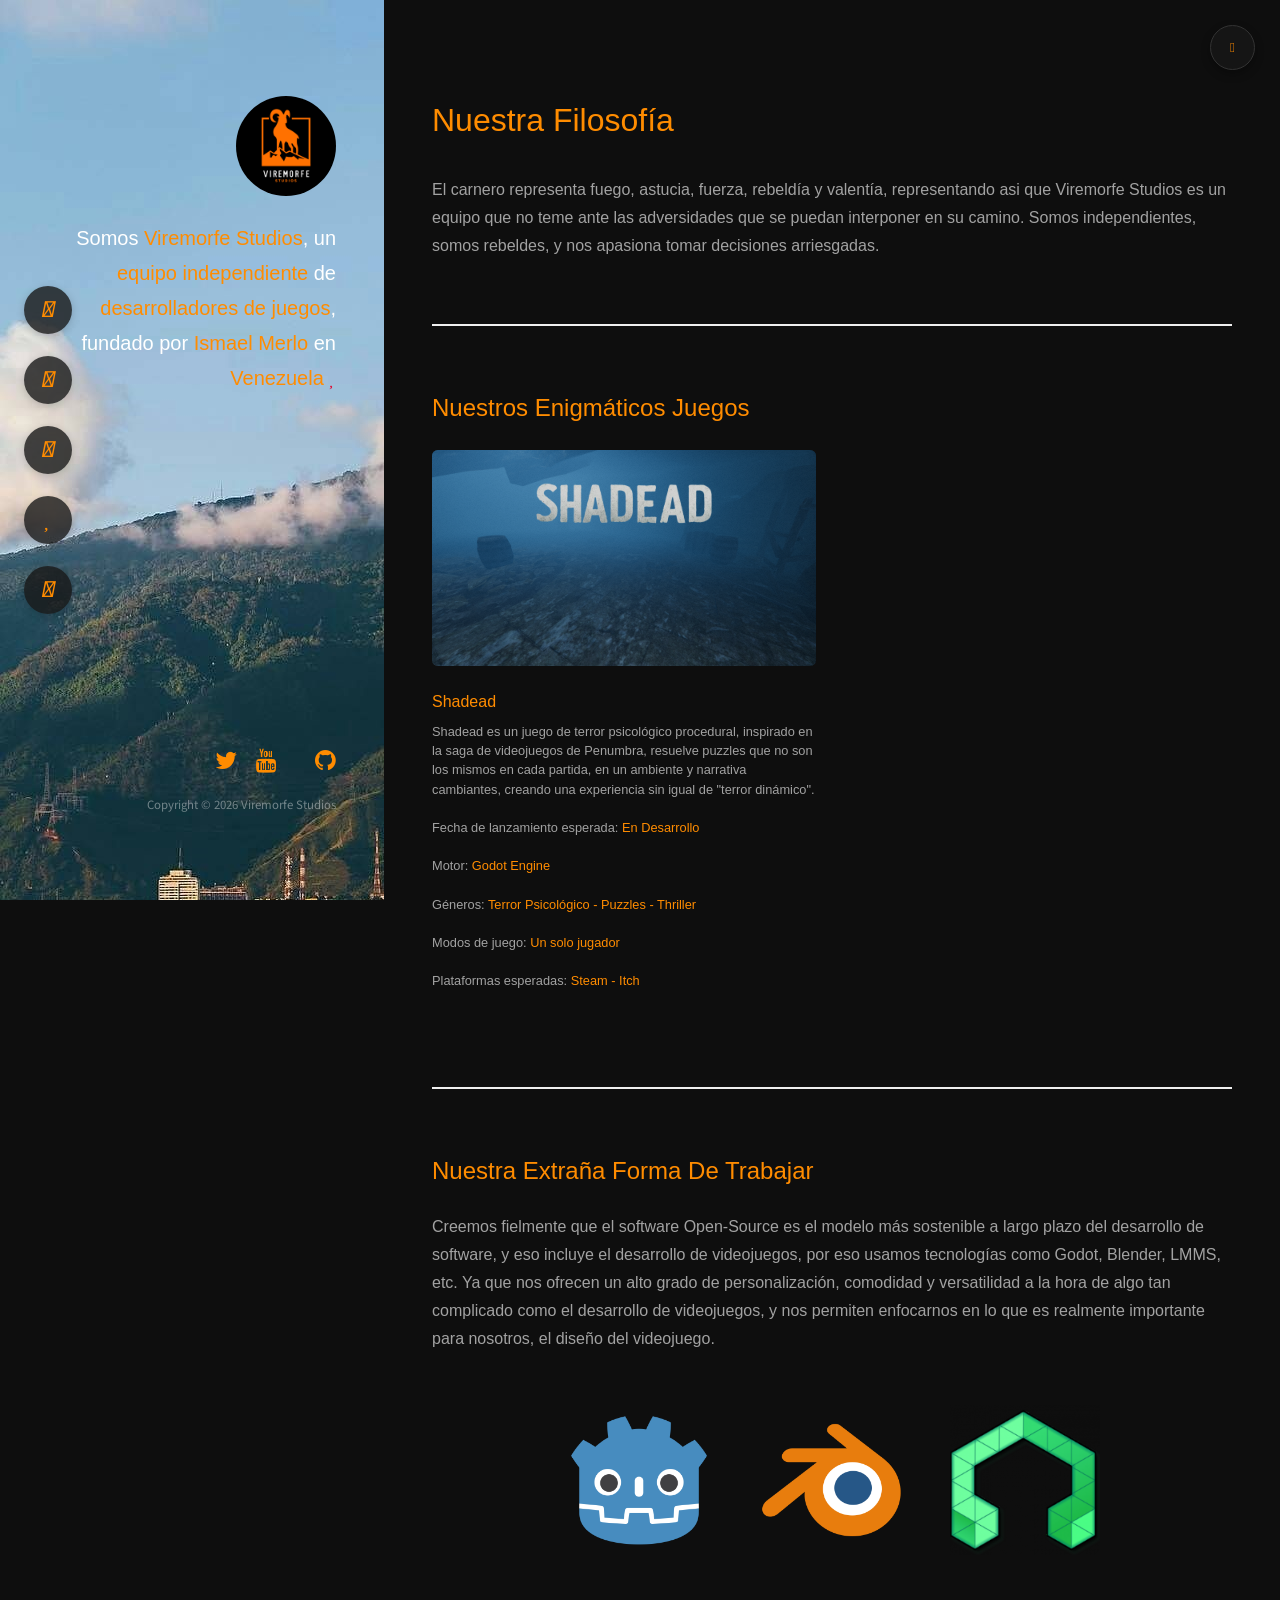
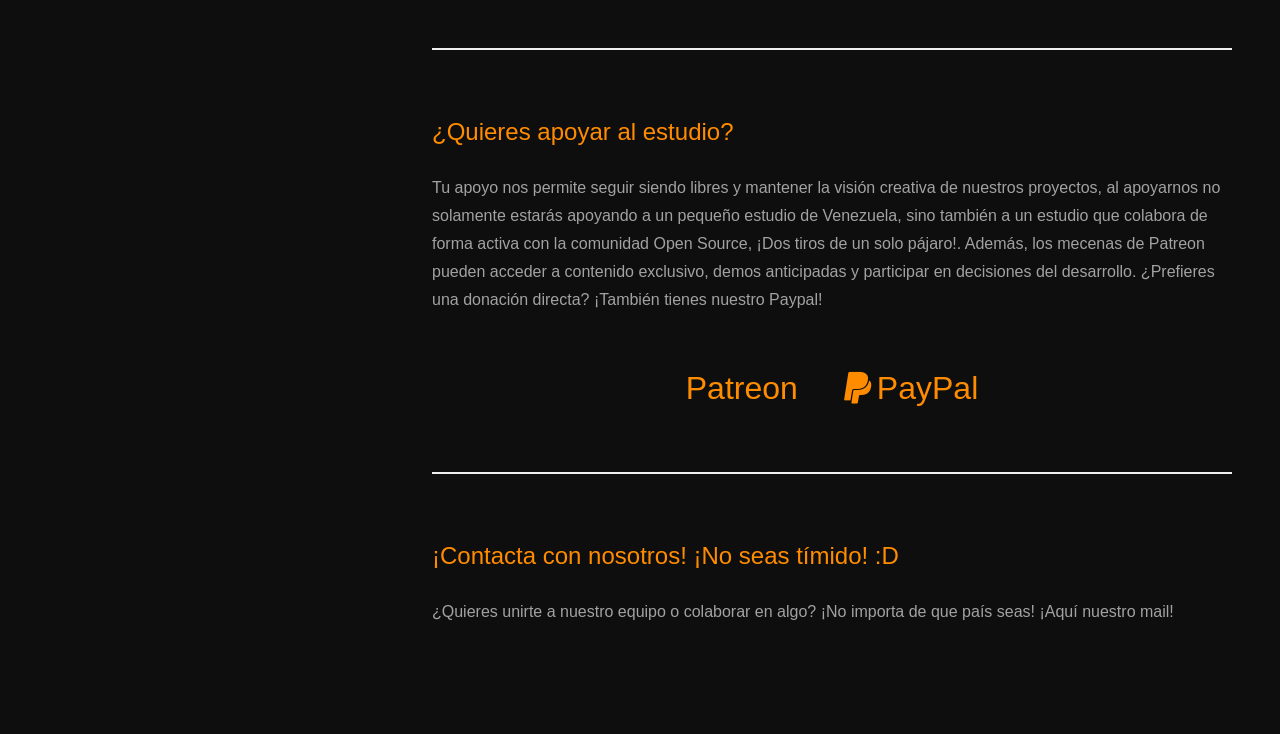
==== commit 5e0736bd: "discord-link-added" ====
--- a/es.html
+++ b/es.html
@@ -323,7 +323,7 @@
 
             <header id="header">
 
-                <a href="https://viremorfe.studio" class="image avatar"><img src="images/avatar.png" alt="" /></a>
+                <a href="https://viremorfe-studios.github.io/" class="image avatar"><img src="images/avatar.png" alt="" /></a>
                 <h1 style = "font-family:Impact, Haettenschweiler, 'Arial Narrow Bold', sans-serif;"><strong>Somos <font color="darkOrange">Viremorfe Studios</font>, un <br> <font color="darkOrange">equipo independiente
                 </font> de <br> <font color="darkOrange"> desarrolladores de juegos</font>, <br>
                 fundado por <font color="darkOrange">Ismael Merlo</font><br> en <font color="darkOrange">Venezuela</font>  <i class="fa-solid fa-heart fa-beat" style="color: crimson"></i>
@@ -439,14 +439,14 @@
 
                     <section id="three"></section>
                         <h2 style="font-family:Impact, Haettenschweiler, 'Arial Narrow Bold', sans-serif;"><font color="darkOrange">¡Contacta con nosotros! ¡No seas tímido! :D</font></h2>
-                        <p style="font-family:Impact, Haettenschweiler, 'Arial Narrow Bold', sans-serif;">¿Quieres unirte a nuestro equipo o colaborar en algo? ¡No importa de que país seas! ¡Aquí nuestro mail! <br> <br> <a href="mailto:contact@viremorfe.studio" class="fa-regular fa-envelope-open fa-bounce" class="icon fa-envelope-o" style="font-size: 18px; color: darkOrange; text-decoration: none;"></a> </p>
+                        <p style="font-family:Impact, Haettenschweiler, 'Arial Narrow Bold', sans-serif;">¿Quieres unirte a nuestro equipo o colaborar en algo? ¡No importa de que país seas! ¡Aquí nuestro mail! <br> <br> <a href="mailto:viremorfe@gmail.com" class="fa-regular fa-envelope-open fa-bounce" class="icon fa-envelope-o" style="font-size: 18px; color: darkOrange; text-decoration: none;"></a> </p>
                     </section>
             </div>
 
             <footer id="footer">
                 <ul class="icons">
                     <br>
-                    <li><a target="_blank" href="https://twitch.tv/viremorfe" class="icon fa-brands fa-twitch"><span class="label">Twitch</span></a></li>
+                    <li><a target="_blank" href="https://discord.gg/jp83S77FJB" class="icon fa-brands fa-discord"><span class="label">Discord</span></a></li>
                     <li><a target="_blank" href="https://x.com/viremorfe" class="icon fa-brands fa-twitter"><span class="label">Twitter</span></a></li>
                     <li><a target="_blank" href="https://www.youtube.com/@Viremorfe" class="icon fa-brands fa-youtube"><span class="label">Youtube</span></a></li>
                     <li><a target="_blank" href="https://tiktok.com/@viremorfe_oficial" class="icon fa-brands fa-tiktok"><span class="label">Tiktok</span></a></li>
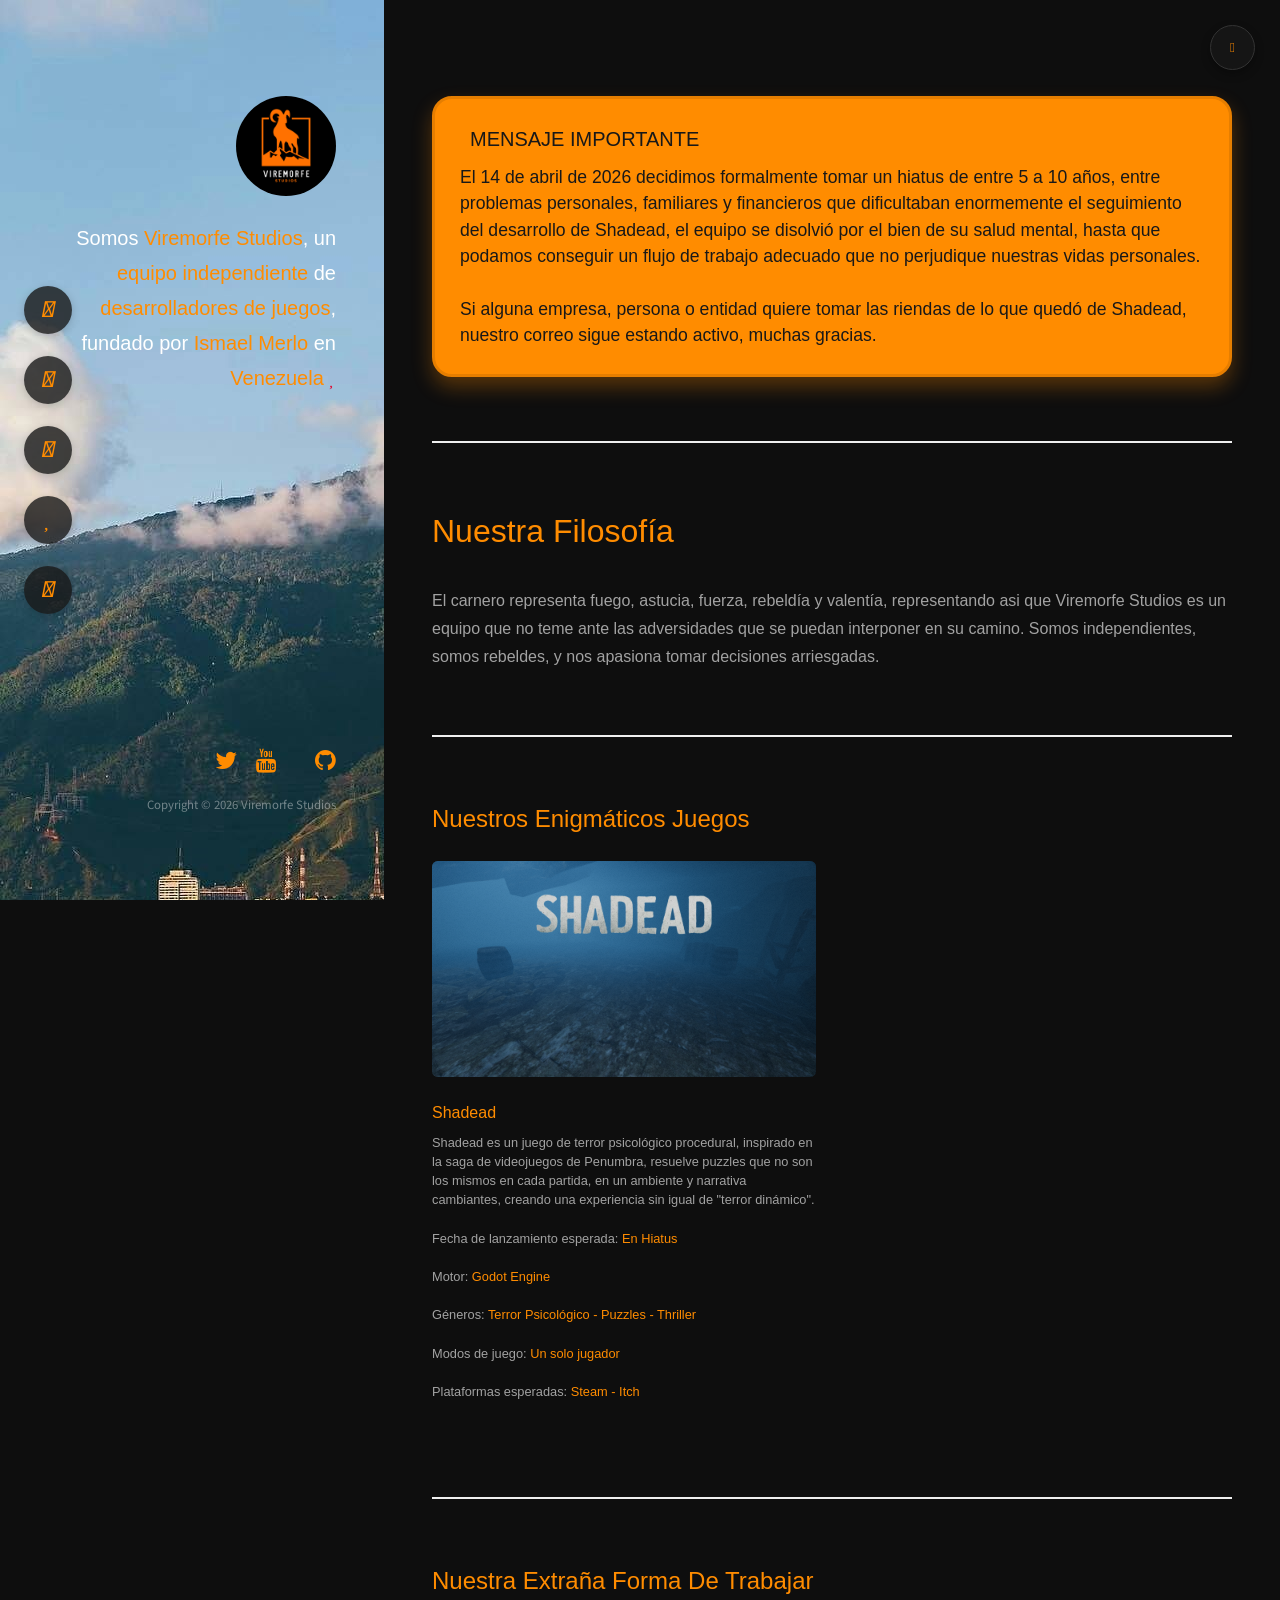
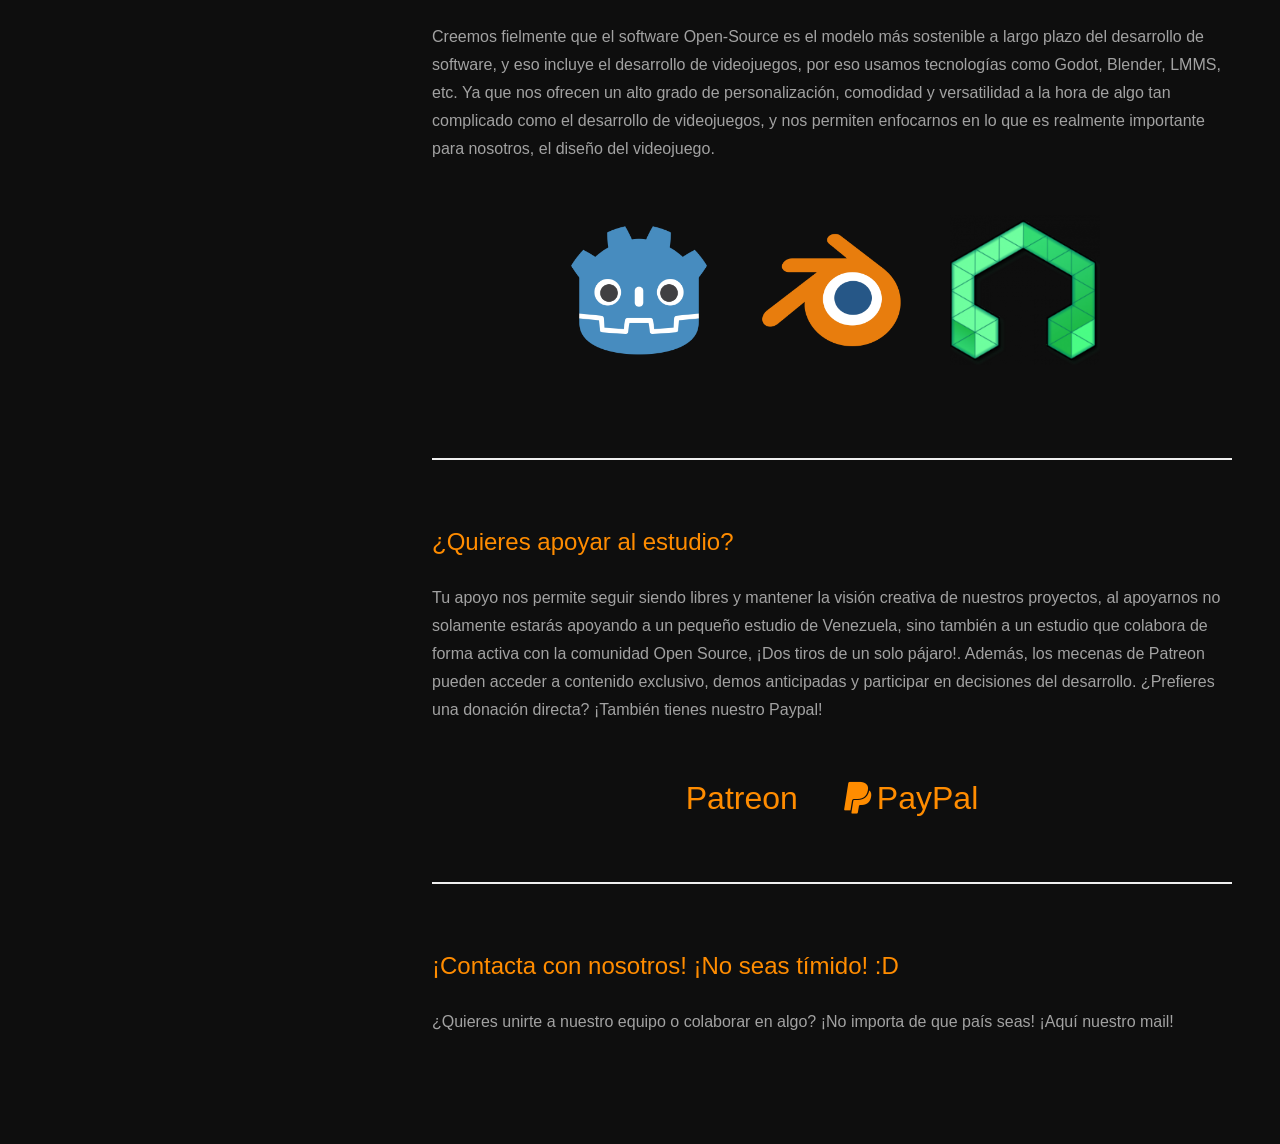
==== commit ff61d073: "hiatus-announcement" ====
--- a/es.html
+++ b/es.html
@@ -11,6 +11,30 @@
         <link type="image/png" sizes="100x100" rel="icon" href="./images/viremorfe-studios-icon.png" />
         <script src="https://kit.fontawesome.com/fb81ac845c.js" crossorigin="anonymous"></script>
         <style>
+        .important-announcement {
+            background-color: darkOrange;
+            color: #181818;
+            padding: 25px;
+            border-radius: 20px;
+            margin-bottom: 40px;
+            box-shadow: 0 10px 20px rgba(255, 140, 0, 0.3);
+            font-family: Impact, Haettenschweiler, 'Arial Narrow Bold', sans-serif;
+            border: 3px solid #e67e00;
+        }
+        .important-announcement h3 {
+            color: #181818;
+            margin: 0 0 10px 0;
+            display: flex;
+            align-items: center;
+            gap: 10px;
+            text-transform: uppercase;
+        }
+        .important-announcement p {
+            margin: 0;
+            line-height: 1.5;
+            font-size: 1.1em;
+        }
+        
         .icons a.icon {
             color: #ff8c00 !important;
             opacity: 1 !important;
@@ -374,6 +398,13 @@
 
             <div id="main">
 
+                    <div class="important-announcement">
+                        <h3><i class="fa-solid fa-circle-exclamation"></i> Mensaje Importante</h3>
+                        <p>
+                            El 14 de abril de 2026 decidimos formalmente tomar un hiatus de entre 5 a 10 años, entre problemas personales, familiares y financieros que dificultaban enormemente el seguimiento del desarrollo de Shadead, el equipo se disolvió por el bien de su salud mental, hasta que podamos conseguir un flujo de trabajo adecuado que no perjudique nuestras vidas personales. <br> <br> Si alguna empresa, persona o entidad quiere tomar las riendas de lo que quedó de Shadead, nuestro correo sigue estando activo, muchas gracias.
+                        </p>
+                    </div>
+
                     <section id="one">
                         <header class="major">
                             <h2 style = "font-family:Impact, Haettenschweiler, 'Arial Narrow Bold', sans-serif;"><font color="darkOrange">Nuestra Filosofía</font></h2>
@@ -389,7 +420,7 @@
                                 <h3 class="peru-text" style = "font-family:Impact, Haettenschweiler, 'Arial Narrow Bold', sans-serif;"><font color="darkOrange">Shadead</font></h3>
                                 <p class="peru-text" style = "font-family:Impact, Haettenschweiler, 'Arial Narrow Bold', sans-serif;">Shadead es un juego de terror psicológico procedural, inspirado en la saga de videojuegos de Penumbra, resuelve puzzles que no son los mismos en cada partida, en un ambiente y narrativa cambiantes, creando una experiencia sin igual de "terror dinámico".<br> 
                                 <br>
-                                Fecha de lanzamiento esperada: <font color="darkOrange">En Desarrollo</font> <br>
+                                Fecha de lanzamiento esperada: <font color="darkOrange">En Hiatus</font> <br>
                                 <br>
                                 Motor: <font color="darkOrange">Godot Engine</font> <br>
                                 <br>
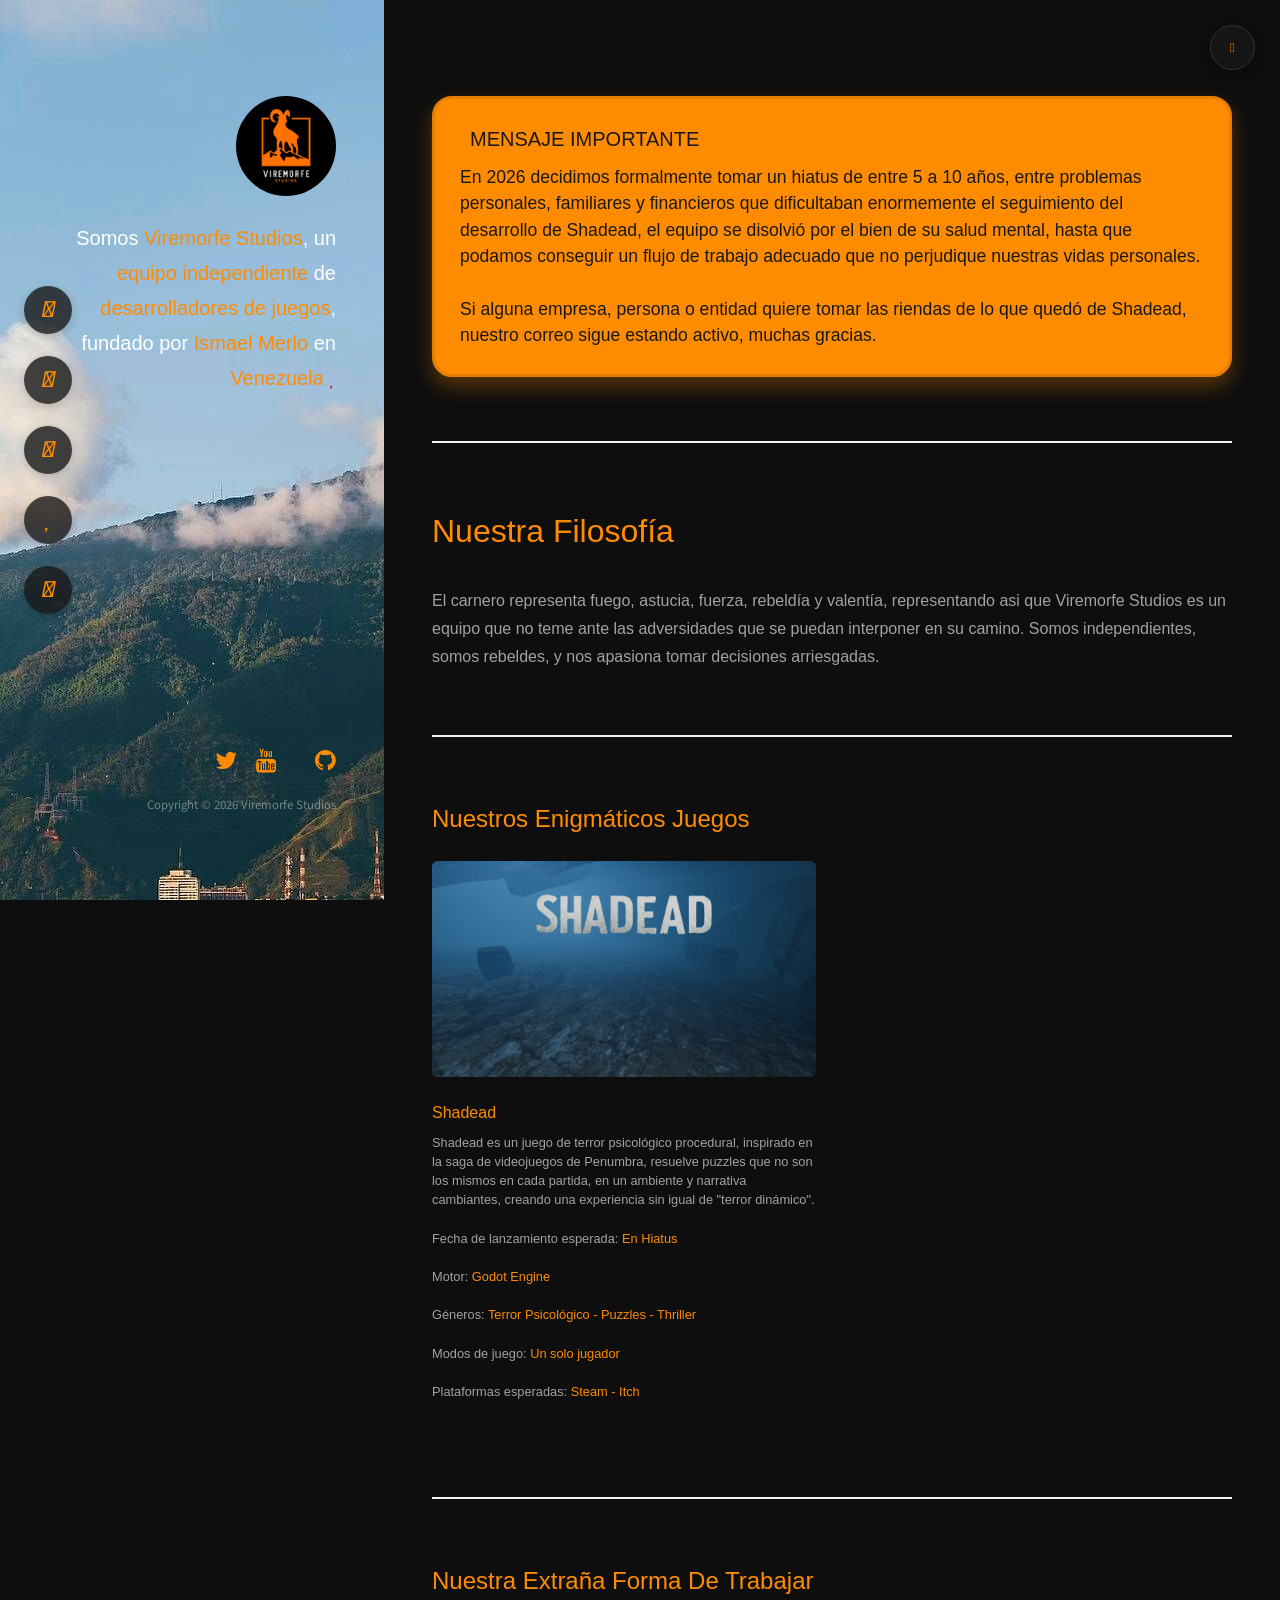
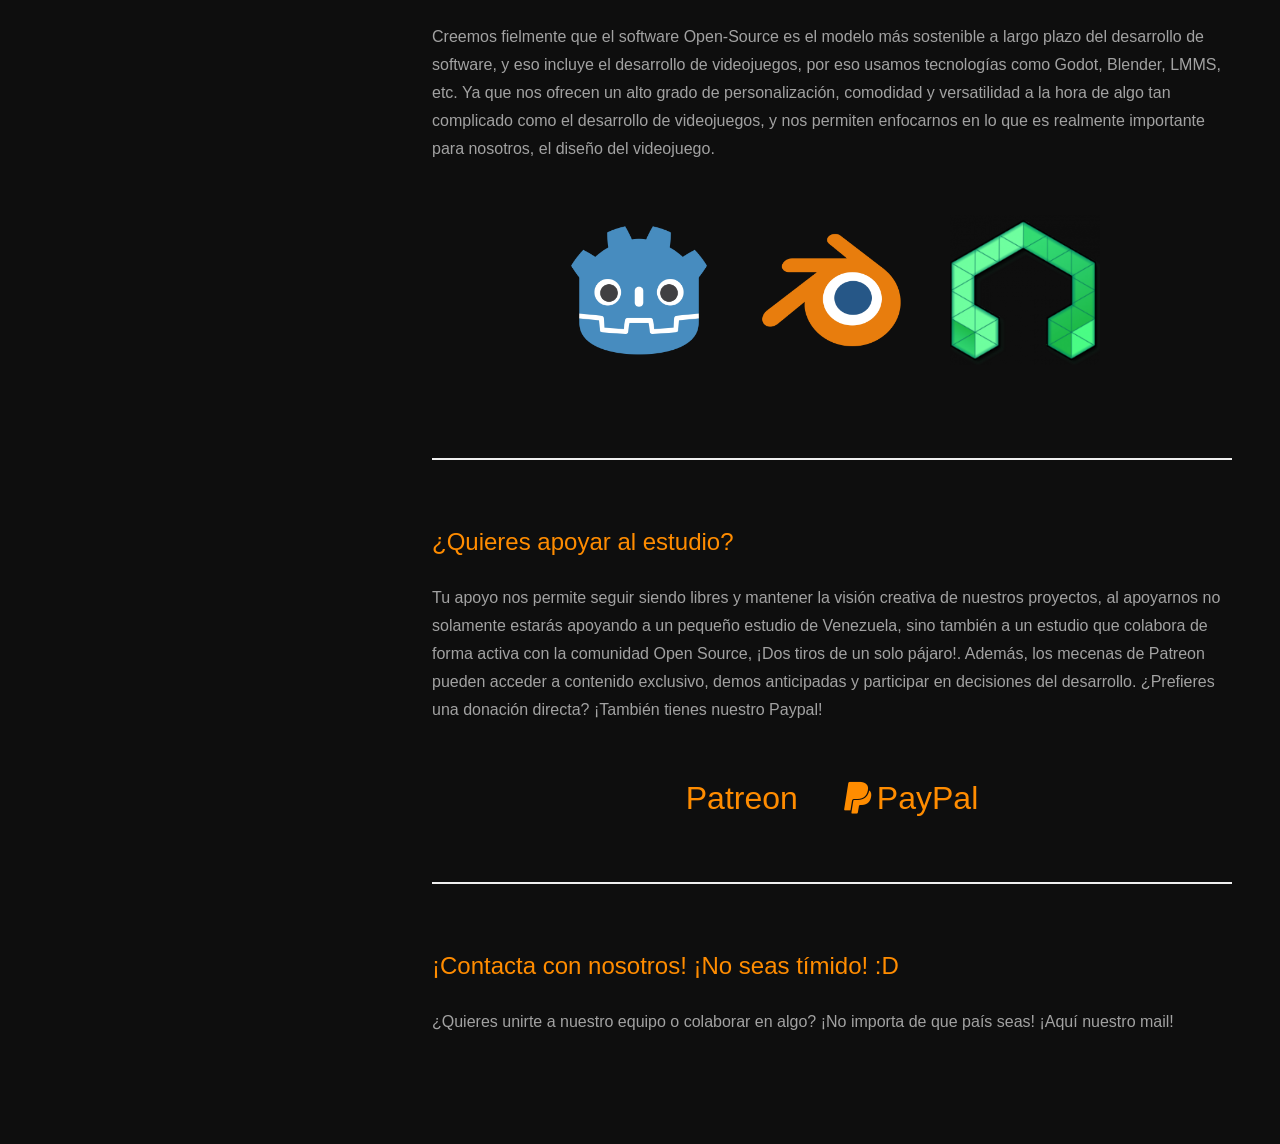
==== commit befcd149: "more general hiatus date" ====
--- a/es.html
+++ b/es.html
@@ -401,7 +401,7 @@
                     <div class="important-announcement">
                         <h3><i class="fa-solid fa-circle-exclamation"></i> Mensaje Importante</h3>
                         <p>
-                            El 14 de abril de 2026 decidimos formalmente tomar un hiatus de entre 5 a 10 años, entre problemas personales, familiares y financieros que dificultaban enormemente el seguimiento del desarrollo de Shadead, el equipo se disolvió por el bien de su salud mental, hasta que podamos conseguir un flujo de trabajo adecuado que no perjudique nuestras vidas personales. <br> <br> Si alguna empresa, persona o entidad quiere tomar las riendas de lo que quedó de Shadead, nuestro correo sigue estando activo, muchas gracias.
+                            En 2026 decidimos formalmente tomar un hiatus de entre 5 a 10 años, entre problemas personales, familiares y financieros que dificultaban enormemente el seguimiento del desarrollo de Shadead, el equipo se disolvió por el bien de su salud mental, hasta que podamos conseguir un flujo de trabajo adecuado que no perjudique nuestras vidas personales. <br> <br> Si alguna empresa, persona o entidad quiere tomar las riendas de lo que quedó de Shadead, nuestro correo sigue estando activo, muchas gracias.
                         </p>
                     </div>
 
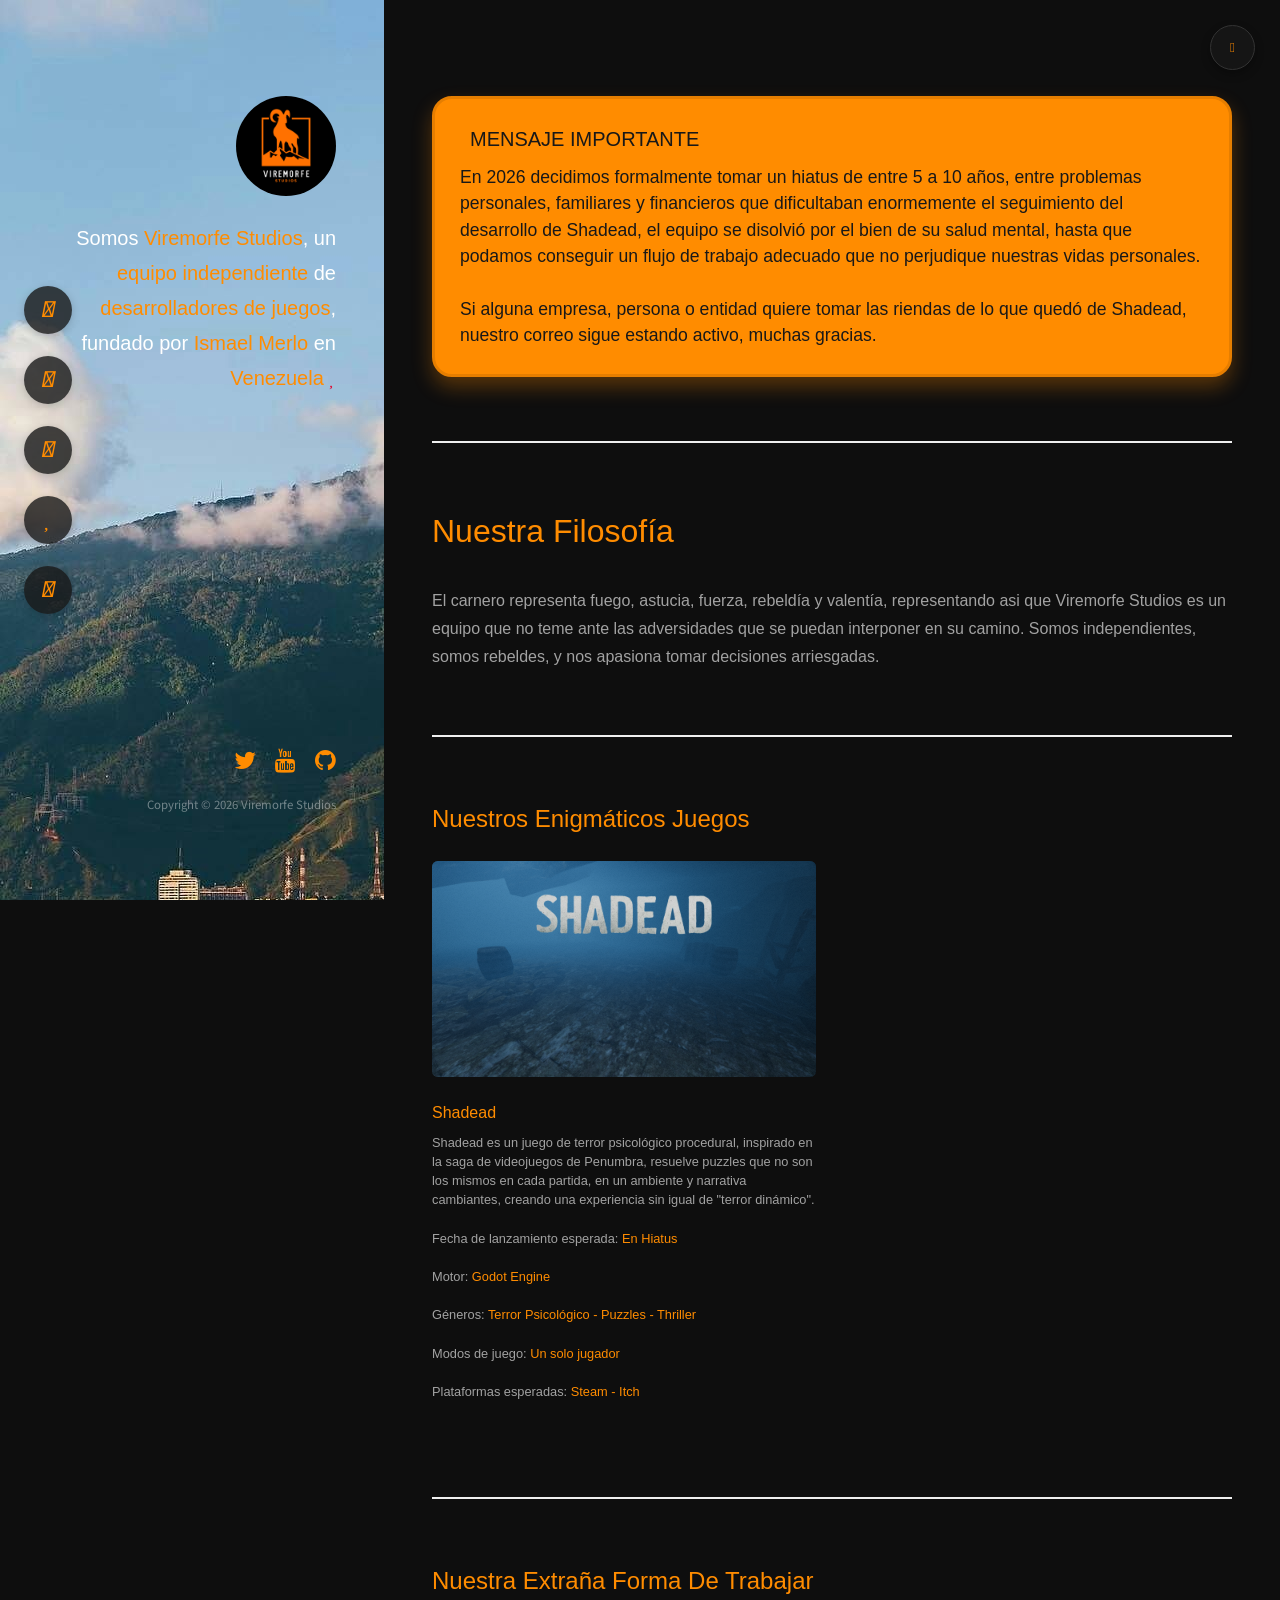
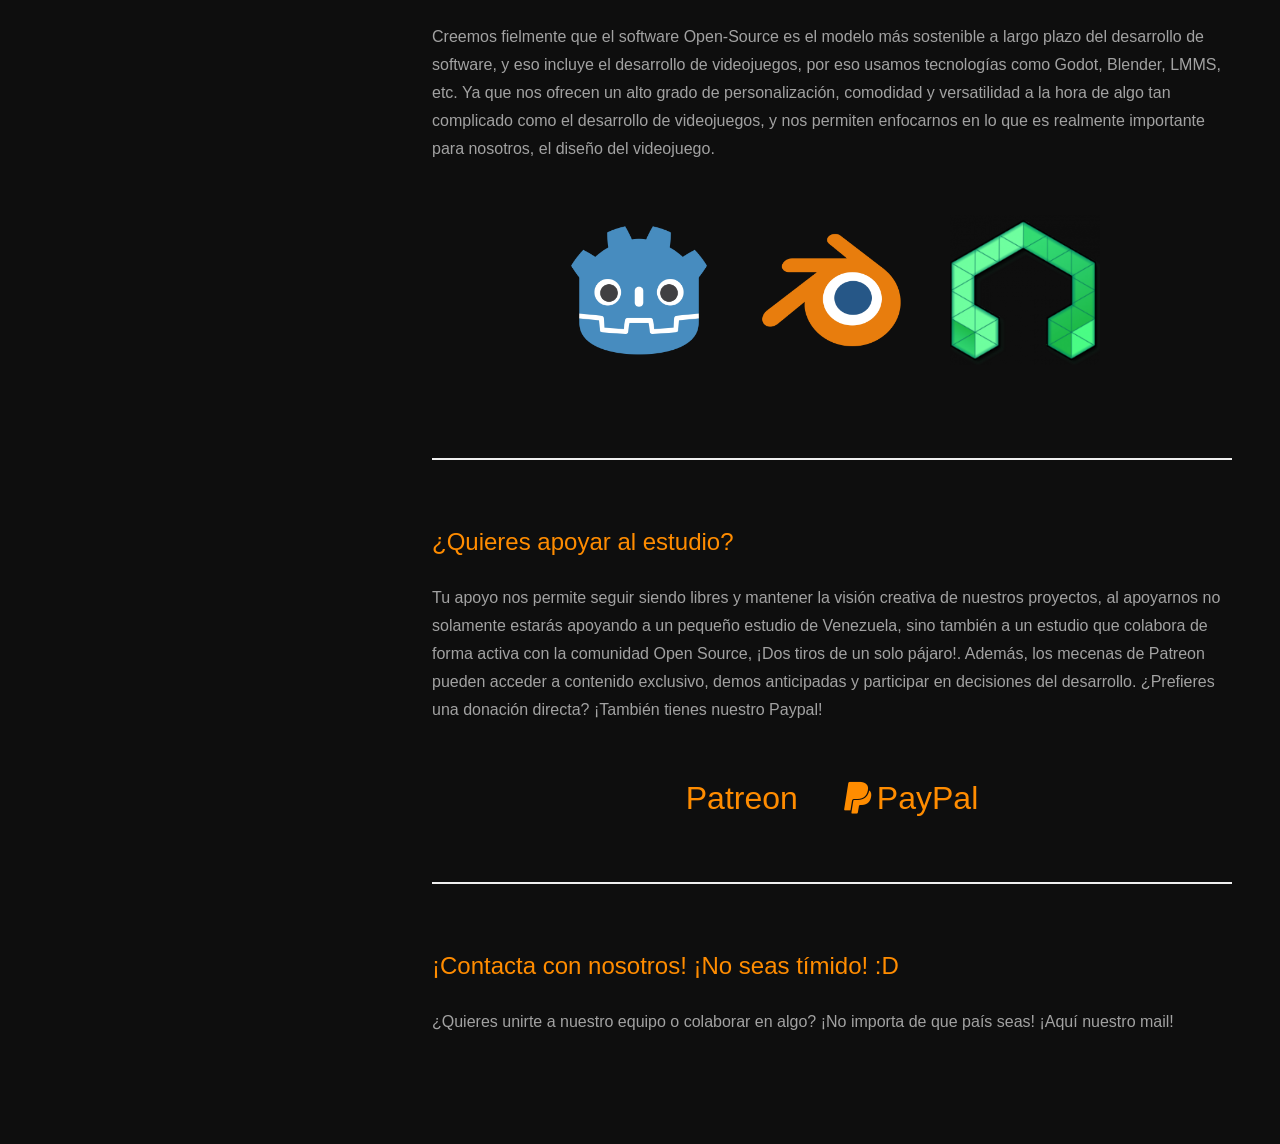
==== commit 4dcc6c00: "tiktok-removed" ====
--- a/es.html
+++ b/es.html
@@ -480,7 +480,6 @@
                     <li><a target="_blank" href="https://discord.gg/jp83S77FJB" class="icon fa-brands fa-discord"><span class="label">Discord</span></a></li>
                     <li><a target="_blank" href="https://x.com/viremorfe" class="icon fa-brands fa-twitter"><span class="label">Twitter</span></a></li>
                     <li><a target="_blank" href="https://www.youtube.com/@Viremorfe" class="icon fa-brands fa-youtube"><span class="label">Youtube</span></a></li>
-                    <li><a target="_blank" href="https://tiktok.com/@viremorfe_oficial" class="icon fa-brands fa-tiktok"><span class="label">Tiktok</span></a></li>
                     <li><a target="_blank" href="https://www.github.com/viremorfe-studios" class="icon fa-brands fa-github"><span class="label">GitHub</span></a></li>
                     </ul>
 
